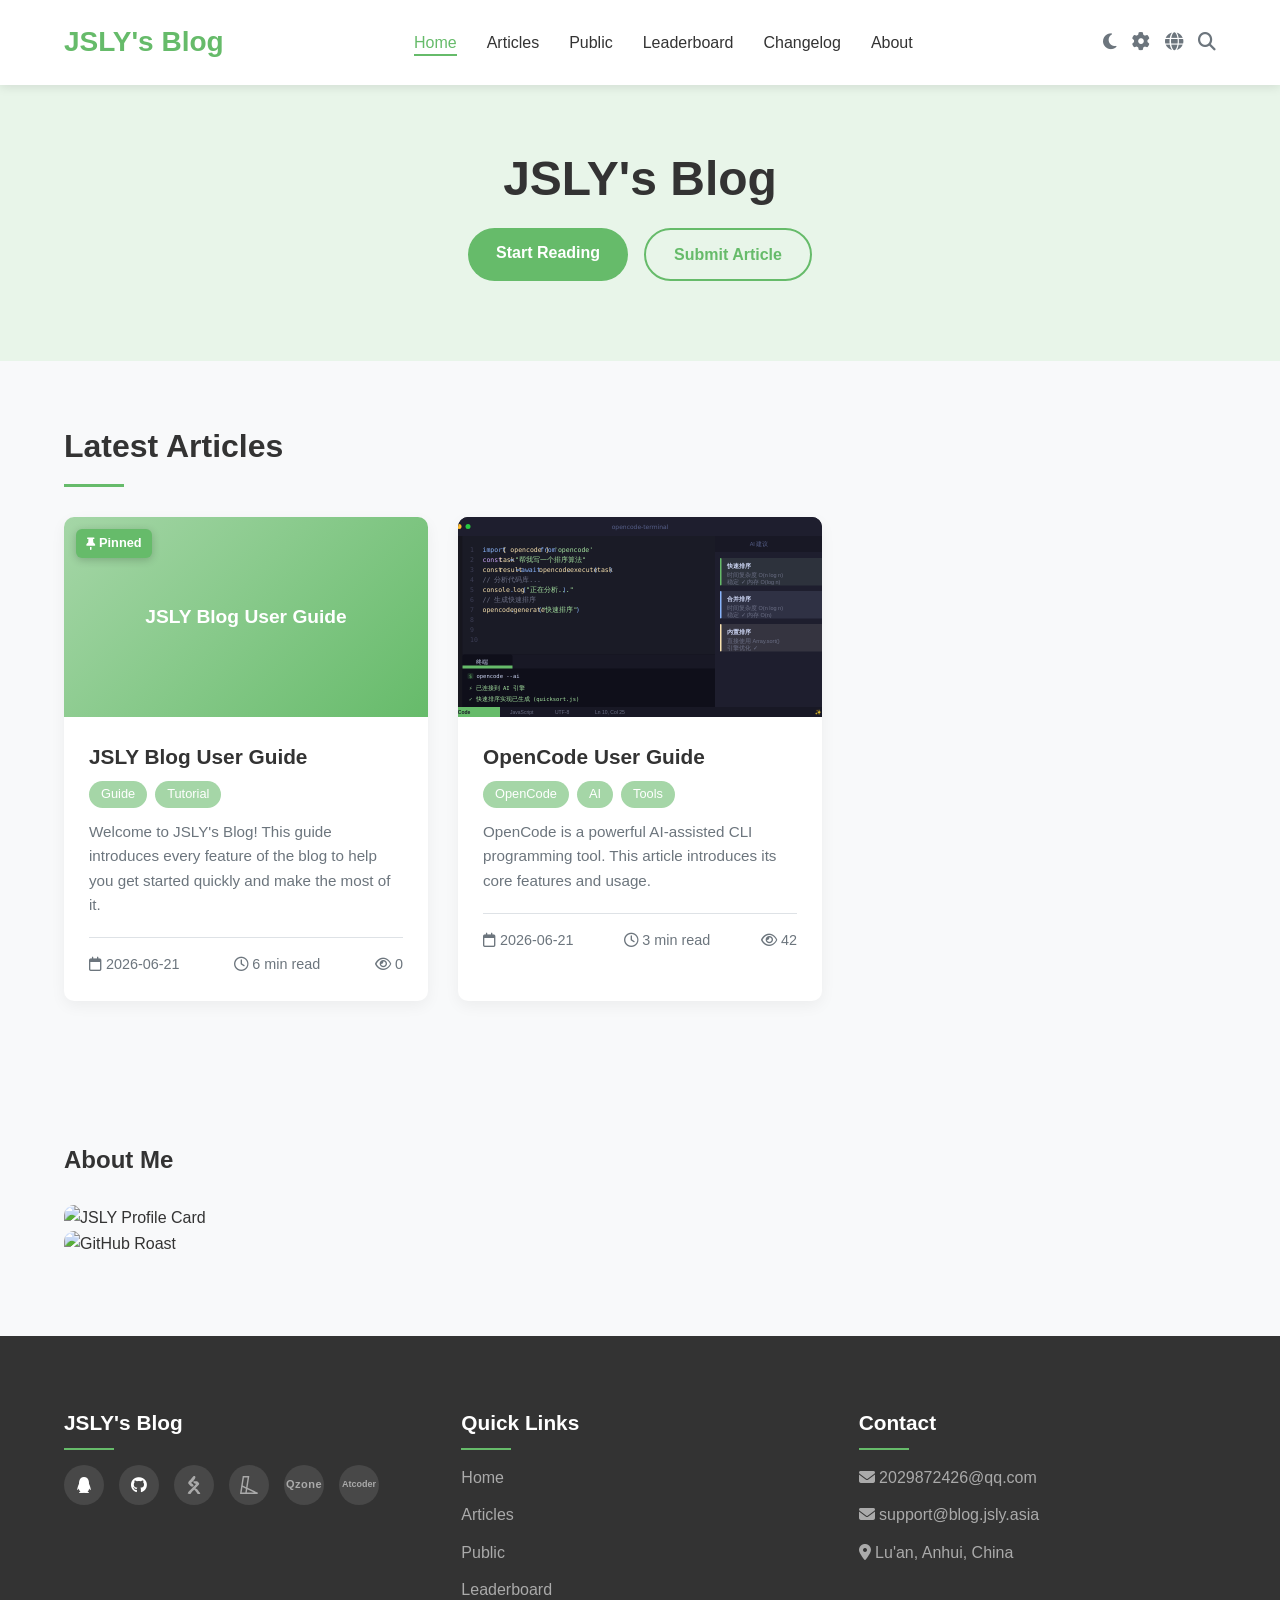
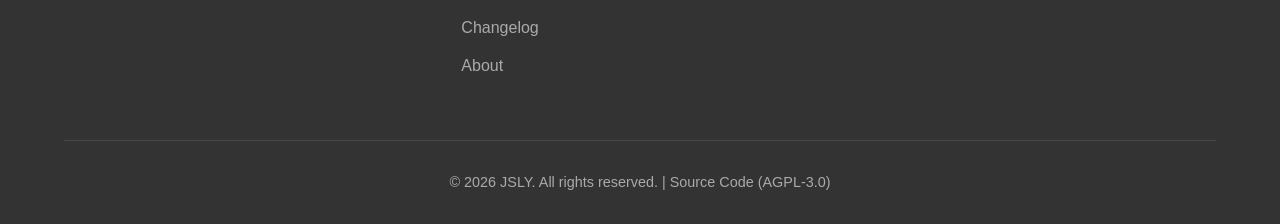
==== index.html @ 3a9bd4d4 "fix: 语言选择栏透明 + feat: 适配 Roast 卡片深色模式 - 补全 base.css 缺失的 --bg-card 等 CSS 变量，修复语言下拉菜单背景透明 - GitHub Roas" ====
<!-- Copyright (C) 2026 JSLY -->
<!-- SPDX-License-Identifier: AGPL-3.0-or-later -->
<!DOCTYPE html>
<html lang="zh">
<head>
    <meta charset="UTF-8">
    <meta name="viewport" content="width=device-width, initial-scale=1.0">
    <meta name="description" content="JSLY's Blog">
    <meta name="keywords" content="博客, 个人博客, JSLY, 技术, 编程">
    <meta property="og:title" content="JSLY's Blog">
    <meta property="og:description" content="JSLY's Blog">
    <meta property="og:image" content="https://www.jsly.asia/images/JS.svg">
    <meta property="og:url" content="https://www.jsly.asia">
    <meta property="og:type" content="website">
    <link rel="icon" href="images/JS.svg">
    <title data-i18n="meta.siteTitle">JSLY's Blog</title>
    <link rel="stylesheet" href="css/base.css">
    <link rel="stylesheet" href="css/layout.css">
    <link rel="stylesheet" href="css/components/cards.css">
    <link rel="stylesheet" href="css/components/overlay.css">
    <link rel="stylesheet" href="css/components/article.css">
    <link rel="stylesheet" href="css/responsive.css">
    <link rel="stylesheet" href="https://cdnjs.cloudflare.com/ajax/libs/font-awesome/6.4.0/css/all.min.css" integrity="sha512-iecdLmaskl7CVkqkXNQ/ZH/XLlvWZOJyj7Yy7tcenmpD1ypASozpmT/E0iPtmFIB46ZmdtAc9eNBvH0H/ZpiBw==" crossorigin="anonymous" referrerpolicy="no-referrer">
    <link id="hljs-theme" rel="stylesheet" href="https://cdnjs.cloudflare.com/ajax/libs/highlight.js/11.9.0/styles/github.min.css" integrity="sha512-0aPQyyeZrWj9sCA46UlmWgKOP0mUipLQ6OZXu8l4IcAmD2u31EPEy9VcIMvl7SoAaKe8bLXZhYoMaE/in+gcgA==" crossorigin="anonymous" referrerpolicy="no-referrer">
    <link rel="alternate" type="application/rss+xml" title="JSLY's Blog" href="feed.xml">
</head>
<body>
    <header>
        <div class="container">
            <nav class="navbar">
                <a href="#home" class="logo">JSLY's Blog</a>
                
                <ul class="nav-links" id="nav-links-menu">
                    <li><a href="#home" class="active" data-i18n="nav.home">首页</a></li>
                    <li><a href="#articles" data-i18n="nav.articles">文章</a></li>
                    <li><a href="public/" data-i18n="nav.public">公共投稿</a></li>
                    <li><a href="leaderboard/" data-i18n="nav.leaderboard">贡献榜</a></li>
                    <li><a href="change/" data-i18n="nav.changelog">更新日志</a></li>
                    <li><a href="#about" data-i18n="nav.about">关于我</a></li>
                </ul>
                
                <div class="nav-actions">
                    <div class="dark-mode-toggle" data-i18n-title="darkmode.title" data-i18n-aria="darkmode.title" role="button">
                        <i class="fas fa-moon"></i>
                    </div>
                    <div class="settings-toggle" data-i18n-title="settings.title" data-i18n-aria="settings.title" role="button">
                        <i class="fas fa-cog"></i>
                    </div>
                    <div class="settings-dropdown">
                        <div class="settings-panel">
                            <span class="settings-close" data-i18n-aria="settings.close">&times;</span>
                            <div class="settings-title" data-i18n="settings.title">阅读设置</div>
                            <div class="settings-subtitle" data-i18n="settings.subtitleNav">导航栏</div>
                            <label class="settings-option" style="flex-direction:column;align-items:flex-start;gap:8px">
                                <span data-i18n="settings.lockNav">锁定导航栏</span>
                                <input type="checkbox" id="nav-lock-toggle">
                            </label>
                            <div class="settings-subtitle" data-i18n="settings.subtitleMode">阅读模式</div>
                            <label class="settings-option">
                                <input type="radio" name="display-mode" value="modal" checked>
                                <span data-i18n="settings.modal">弹窗模式</span>
                            </label>
                            <label class="settings-option">
                                <input type="radio" name="display-mode" value="page">
                                <span data-i18n="settings.newPage">新页面模式</span>
                            </label>
                            <label class="settings-option">
                                <input type="radio" name="display-mode" value="legacy">
                                <span data-i18n="settings.legacy">兼容模式 (article.html?id=)</span>
                            </label>
                            <div class="settings-subtitle" data-i18n="settings.subtitleDefault">默认页面</div>
                            <label class="settings-option">
                                <input type="radio" name="default-page" value="main" checked>
                                <span data-i18n="settings.mainSite">主站</span>
                            </label>
                            <label class="settings-option">
                                <input type="radio" name="default-page" value="public">
                                <span data-i18n="settings.publicSite">公共投稿</span>
                            </label>

                        </div>
                    </div>
                    <div class="lang-switcher">
                        <div class="lang-toggle" role="button" aria-label="Language">
                            <i class="fas fa-globe"></i>
                        </div>
                        <div class="lang-dropdown">
                            <a href="#" data-lang="zh">中文</a>
                            <a href="#" data-lang="en">English</a>
                            <a href="#" data-lang="ja">日本語</a>
                            <a href="#" data-lang="ru">Русский</a>
                        </div>
                    </div>
                    <div class="search-icon" data-i18n-aria="search.aria" role="button">
                        <i class="fas fa-search"></i>
                    </div>
                    <div class="menu-toggle" data-i18n-aria="menu.aria" role="button" aria-expanded="false" aria-controls="nav-links-menu">
                        <i class="fas fa-bars"></i>
                    </div>
                </div>
            </nav>
        </div>
    </header>

    <section id="home" class="hero">
        <div class="container">
            <div class="hero-content">
                <h1>JSLY's Blog</h1>
                <div class="hero-buttons">
                    <a href="#articles" class="btn" data-i18n="hero.ctaRead">开始阅读</a>
                    <a href="/public/" class="btn btn-secondary" data-i18n="hero.ctaSubmit">我要投稿</a>
                </div>
            </div>
        </div>
    </section>

    <main class="container">
        <div class="blog-content">
            <section id="articles" class="articles-section">
                <h2 class="section-title" data-i18n="section.latestArticles">最新文章</h2>
                <div id="articles-container" class="articles-grid">
                </div>
            </section>

        </div>
    </main>

    <section id="about" class="section about-section">
        <div class="container">
            <div class="about-content">
                <h2 data-i18n="section.about">关于我</h2>
                <br/>
                <img src="https://www.cpoauth.com/api/users/JSLY/card.svg?lang=en" alt="JSLY Profile Card" style="max-width:600px;width:100%;border-radius:10px;">
                <br/>
                <a href="https://githubroast.dev/u/J-SLY" target="_blank" rel="noopener noreferrer" id="github-roast-link">
                    <img src="https://githubroast.dev/api/card/J-SLY" alt="GitHub Roast" id="github-roast-card" style="max-width:600px;width:100%;border-radius:10px;">
                </a>
            </div>
        </div>
    </section>

    <footer id="subscribe">
        <div class="container">
            <div class="footer-content">
                <div class="footer-col">
                    <h3>JSLY's Blog</h3>
                    
                    <div class="social-links">
                        <a href="https://wpa.qq.com/msgrd?v=3&uin=2029872426&site=qq&menu=yes"><i class="fab fa-qq"></i></a>
                        <a href="https://github.com/J-SLY"><i class="fab fa-github"></i></a>
                        <a href="https://www.luogu.com.cn/user/1772464" class="social-luogu">
                            <img src="images/luogu.svg" alt="Luogu" width="18" height="18">
                        </a>
                        <a href="https://luogu.me/user/1772464" class="social-luogu-me">
                            <img src="images/luogu-me.svg" alt="Luogu" width="18" height="18">
                        </a>
                        <a href="https://user.qzone.qq.com/2029872426" class="social-qzone">
                            <span class="social-qzone-text">Qzone</span>
                        </a>
                        <a href="https://atcoder.jp/users/JSLY" class="social-atcoder">
                            <span class="social-atcoder-text">Atcoder</span>
                        </a>
                    </div>
                </div>
                
                <div class="footer-col">
                    <h3 data-i18n="footer.quickLinks">快速链接</h3>
                    <ul class="footer-links">
                        <li><a href="#home" data-i18n="nav.home">首页</a></li>
                        <li><a href="#articles" data-i18n="nav.articles">文章</a></li>
                        <li><a href="public/" data-i18n="nav.public">公共投稿</a></li>
                        <li><a href="leaderboard/" data-i18n="nav.leaderboard">贡献榜</a></li>
                        <li><a href="change/" data-i18n="nav.changelog">更新日志</a></li>
                        <li><a href="#about" data-i18n="nav.about">关于我</a></li>
                    </ul>
                </div>
                
                <div class="footer-col">
                    <h3 data-i18n="footer.contact">联系我</h3>
                    <ul class="footer-links">
                        <li><i class="fas fa-envelope"></i> <a href="mailto:2029872426@qq.com">2029872426@qq.com</a></li>
                        <li><i class="fas fa-envelope"></i> <a href="mailto:support@blog.jsly.asia">support@blog.jsly.asia</a></li>
                        <li><i class="fas fa-map-marker-alt"></i> <span data-i18n="footer.address">中国，安徽，六安</span></li>
                    </ul>
                </div>
            </div>
            
            <div class="copyright">
                <p>&copy; 2026  JSLY. <span data-i18n="footer.copyright">保留所有权利.</span> | <a href="https://github.com/J-SLY/J-SLY.github.io" style="color:#aaa" data-i18n="footer.sourceCode">源代码 (AGPL-3.0)</a></p>
            </div>
        </div>
    </footer>

    <script src="https://cdnjs.cloudflare.com/ajax/libs/marked/9.1.6/marked.min.js" integrity="sha512-pmjEJQ7CveksANaAKdCJZMig7eAcCFFzE1b5XnlnxdB/vU3AOStJ5SF7w4tFuqskuU31ETnAaWTYRQOYg2WHKw==" crossorigin="anonymous" referrerpolicy="no-referrer"></script>
    <script src="https://cdnjs.cloudflare.com/ajax/libs/highlight.js/11.9.0/highlight.min.js" integrity="sha512-D9gUyxqja7hBtkWpPWGt9wfbfaMGVt9gnyCvYa+jojwwPHLCzUm5i8rpk7vD7wNee9bA35eYIjobYPaQuKS1MQ==" crossorigin="anonymous" referrerpolicy="no-referrer"></script>
    <script src="https://cdn.jsdelivr.net/npm/pinyin-pro@3.26.0/dist/index.min.js" integrity="sha256-MM3uFe6CqM98fl3F5J4uaR452PvLib+xY76XfoL5XjM=" crossorigin="anonymous" referrerpolicy="no-referrer"></script>
    <script src="js/core/display-mode.js"></script>
    <script src="js/i18n/i18n.js"></script>
    <script src="js/core/utils.js"></script>
    <script src="js/article-view/article-content.js"></script>
    <script src="js/article-view/article-toc.js"></script>
    <script src="js/article-view/article-comments.js"></script>
    <script src="js/article-view/article-share.js"></script>
    <script src="js/article-view/article-og.js"></script>
    <script src="js/article-view/article-modal-shared.js"></script>
    <script src="js/article-view/article-modal.js"></script>
    <script src="js/articles/articles.js"></script>
    <script src="js/core/search.js"></script>
    <script src="js/core/dark-mode.js"></script>
    <script src="js/core/settings.js"></script>
    <script src="js/core/navigation.js"></script>
    <script src="js/core/nav-scroll.js"></script>
    <script src="js/core/main.js"></script>
</body>
</html>
---- css/base.css ----
/* Copyright (C) 2026 JSLY
 * SPDX-License-Identifier: AGPL-3.0-or-later */

:root {
    --primary: #66bb6a;
    --primary-light: #a5d6a7;
    --primary-dark: #43a047;
    --secondary: #26a69a;
    --dark: #333;
    --light: #f8f9fa;
    --gray: #6c757d;
    --light-gray: #e9ecef;
    --border: #dee2e6;
    --bg-card: #ffffff;
    --text-color: #333;
    --border-color: #dee2e6;
    --bg-hover: #e9ecef;
    --transition: all 0.3s ease;
    --scrollbar-thumb: #ccc;
    --scrollbar-thumb-hover: #aaa;
}

* {
    margin: 0;
    padding: 0;
    box-sizing: border-box;
    font-family: 'Segoe UI', 'Microsoft YaHei', 'PingFang SC', 'Noto Sans SC', Tahoma, Geneva, Verdana, sans-serif;
}

/* Global scrollbar styles */
::-webkit-scrollbar {
    width: 6px;
    height: 6px;
}

::-webkit-scrollbar-track {
    background: transparent;
}

::-webkit-scrollbar-thumb {
    background: var(--scrollbar-thumb);
    border-radius: 3px;
}

::-webkit-scrollbar-thumb:hover {
    background: var(--scrollbar-thumb-hover);
}

html {
    scrollbar-width: thin;
    scrollbar-color: var(--scrollbar-thumb) transparent;
}

body {
    background-color: var(--light);
    color: var(--dark);
    line-height: 1.6;
    transition: background-color 0.3s ease, color 0.3s ease;
}

/* Dark mode variables */
@media (prefers-color-scheme: dark) {
    :root {
        --primary: #81c784;
        --primary-light: #a5d6a7;
        --primary-dark: #66bb6a;
        --secondary: #4db6ac;
        --dark: #e0e0e0;
        --light: #1a1a2e;
        --gray: #b0b0b0;
        --light-gray: #2a2a3e;
        --border: #3a3a4e;
        --bg-card: #2a2a3e;
        --text-color: #e0e0e0;
        --border-color: #3a3a4e;
        --bg-hover: #3a3a4e;
        --scrollbar-thumb: #444;
        --scrollbar-thumb-hover: #666;
    }
}

:root.dark-mode {
    --primary: #81c784;
    --primary-light: #a5d6a7;
    --primary-dark: #66bb6a;
    --secondary: #4db6ac;
    --dark: #e0e0e0;
    --light: #1a1a2e;
    --gray: #b0b0b0;
    --light-gray: #2a2a3e;
    --border: #3a3a4e;
    --bg-card: #2a2a3e;
    --text-color: #e0e0e0;
    --border-color: #3a3a4e;
    --bg-hover: #3a3a4e;
    --scrollbar-thumb: #444;
    --scrollbar-thumb-hover: #666;
}

a {
    text-decoration: none;
    color: inherit;
    transition: var(--transition);
}

ul {
    list-style: none;
}

.container {
    width: 90%;
    max-width: 1200px;
    margin: 0 auto;
}

.btn {
    display: inline-block;
    background: var(--primary);
    color: white;
    padding: 12px 28px;
    border-radius: 30px;
    font-weight: 600;
    transition: var(--transition);
    border: none;
    cursor: pointer;
}

.btn:hover {
    background: var(--primary-dark);
    transform: translateY(-3px);
    box-shadow: 0 10px 20px rgba(102, 187, 106, 0.3);
}

.hero-buttons {
    display: flex;
    gap: 16px;
    justify-content: center;
    flex-wrap: wrap;
}

.btn-secondary {
    background: transparent;
    border: 2px solid var(--primary);
    color: var(--primary);
}

.btn-secondary:hover {
    background: var(--primary);
    color: white;
    box-shadow: 0 10px 20px rgba(102, 187, 106, 0.3);
}

.section {
    padding: 80px 0;
}

@media (prefers-reduced-motion: reduce) {
    *,
    *::before,
    *::after {
        animation-duration: 0.01ms !important;
        animation-iteration-count: 1 !important;
        transition-duration: 0.01ms !important;
        scroll-behavior: auto !important;
    }
}
---- css/layout.css ----
/* Copyright (C) 2026 JSLY
 * SPDX-License-Identifier: AGPL-3.0-or-later */

/* 导航栏 */
header {
    background: white;
    box-shadow: 0 2px 10px rgba(0, 0, 0, 0.1);
    position: fixed;
    width: 100%;
    z-index: 1000;
    transition: transform 0.3s ease;
}

header.nav-hidden {
    transform: translateY(-100%);
}

.navbar {
    display: flex;
    justify-content: space-between;
    align-items: center;
    padding: 20px 0;
}

.logo {
    font-size: 28px;
    font-weight: 800;
    color: var(--primary);
}

.nav-links {
    display: flex;
    gap: 30px;
}

.nav-links a {
    font-weight: 500;
    position: relative;
}

.nav-links a:hover,
.nav-links a.active {
    color: var(--primary);
}

.nav-links a::after {
    content: '';
    position: absolute;
    width: 0;
    height: 2px;
    background: var(--primary);
    bottom: -5px;
    left: 0;
    transition: var(--transition);
}

.nav-links a:hover::after,
.nav-links a.active::after {
    width: 100%;
}

.nav-actions {
    display: flex;
    gap: 15px;
    align-items: center;
}

.lang-switcher {
    position: relative;
}

.lang-toggle {
    font-size: 18px;
    cursor: pointer;
    color: var(--gray);
    transition: var(--transition);
}

.lang-toggle:hover {
    color: var(--primary);
}

.lang-dropdown {
    display: none;
    position: absolute;
    top: 100%;
    right: 0;
    margin-top: 8px;
    background: var(--bg-card);
    border: 1px solid var(--border-color);
    border-radius: 8px;
    box-shadow: 0 4px 12px rgba(0,0,0,0.1);
    min-width: 110px;
    z-index: 100;
    overflow: hidden;
}

.lang-dropdown.show {
    display: block;
}

.lang-dropdown a {
    display: block;
    padding: 8px 14px;
    color: var(--text-color);
    text-decoration: none;
    font-size: 14px;
    transition: background 0.2s;
}

.lang-dropdown a:hover {
    background: var(--bg-hover);
}

.search-icon {
    font-size: 18px;
    cursor: pointer;
    color: var(--gray);
}

.menu-toggle {
    display: none;
    font-size: 24px;
    cursor: pointer;
    color: var(--gray);
}

.dark-mode-toggle {
    font-size: 18px;
    cursor: pointer;
    color: var(--gray);
    transition: var(--transition);
}

.dark-mode-toggle:hover {
    color: var(--primary);
}

/* 英雄区域 */
.hero {
    padding-top: 150px;
    padding-bottom: 80px;
    background: #e8f5e9;
    text-align: center;
}

.hero h1 {
    font-size: 3rem;
    margin-bottom: 20px;
    line-height: 1.2;
}

.hero p {
    font-size: 1.2rem;
    color: var(--dark);
    margin-bottom: 30px;
    max-width: 600px;
    margin-left: auto;
    margin-right: auto;
}

/* 博客内容 */
.blog-content {
    padding: 60px 0;
}

.section-title {
    font-size: 2rem;
    margin-bottom: 30px;
    position: relative;
    padding-bottom: 15px;
}

.section-title::after {
    content: '';
    position: absolute;
    width: 60px;
    height: 3px;
    background: var(--primary);
    bottom: 0;
    left: 0;
}

/* 让 main 撑满视口剩余高度，确保 footer 在内容不足时仍贴底 */
html, body {
    height: 100%;
}

body {
    display: flex;
    flex-direction: column;
}

main {
    flex: 1;
}

/* 页脚 */
footer {
    background: var(--dark);
    color: white;
    padding: 70px 0 30px;
}

.footer-content {
    display: grid;
    grid-template-columns: repeat(auto-fit, minmax(250px, 1fr));
    gap: 40px;
    margin-bottom: 50px;
}

.footer-col h3 {
    font-size: 1.3rem;
    margin-bottom: 25px;
    position: relative;
}

.footer-col h3::after {
    content: '';
    position: absolute;
    width: 50px;
    height: 2px;
    background: var(--primary);
    bottom: -10px;
    left: 0;
}

.footer-col p {
    color: #aaa;
    margin-bottom: 20px;
}

.footer-links li {
    margin-bottom: 12px;
}

.footer-links a,
.footer-links li {
    color: #aaa;
    transition: var(--transition);
}

.footer-links a:hover {
    color: var(--primary);
    padding-left: 5px;
}

.social-links {
    display: flex;
    gap: 15px;
    margin-top: 20px;
}

.social-links a {
    display: flex;
    align-items: center;
    justify-content: center;
    width: 40px;
    height: 40px;
    background: rgba(255, 255, 255, 0.1);
    border-radius: 50%;
    transition: var(--transition);
}

.social-links a:hover {
    background: var(--primary);
    transform: translateY(-5px);
}

.social-qzone,
.social-luogu,
.social-luogu-me,
.social-atcoder {
    display: flex;
    align-items: center;
    justify-content: center;
    width: 40px;
    height: 40px;
    background: rgba(255, 255, 255, 0.1);
    border-radius: 50%;
    transition: var(--transition);
    text-decoration: none;
    color: #aaa;
}

.social-qzone:hover,
.social-luogu:hover,
.social-luogu-me:hover,
.social-atcoder:hover {
    background: var(--primary);
    color: white;
    transform: translateY(-5px);
}

.social-qzone-text {
    font-size: 11px;
    font-weight: bold;
    line-height: 1;
    letter-spacing: 0.5px;
}

.social-luogu img,
.social-luogu-me img {
    display: block;
}

.social-luogu:hover img,
.social-luogu-me:hover img {
    filter: brightness(0) invert(1);
}

.social-atcoder-text {
    font-size: 9px;
    font-weight: bold;
    line-height: 1;
    white-space: nowrap;
}

.copyright {
    text-align: center;
    padding-top: 30px;
    border-top: 1px solid rgba(255, 255, 255, 0.1);
    color: #aaa;
    font-size: 0.9rem;
}

.dark-mode header {
    background: var(--light);
    border-bottom: 1px solid var(--border);
}

.dark-mode .hero {
    background: linear-gradient(135deg, #16213e, #1a1a2e);
}

.dark-mode footer {
    background: #0d0d1a;
}
---- css/components/cards.css ----
/* Copyright (C) 2026 JSLY
 * SPDX-License-Identifier: AGPL-3.0-or-later */

.articles-grid {
    display: grid;
    grid-template-columns: repeat(auto-fill, minmax(350px, 1fr));
    gap: 30px;
}

.article-card {
    background: white;
    border-radius: 10px;
    overflow: hidden;
    transition: var(--transition);
    box-shadow: 0 5px 15px rgba(0, 0, 0, 0.05);
}

.article-card:hover {
    transform: translateY(-10px);
    box-shadow: 0 15px 30px rgba(0, 0, 0, 0.1);
}

.article-image {
    height: 200px;
    overflow: hidden;
    position: relative;
}

.pinned-badge {
    position: absolute;
    top: 12px;
    left: 12px;
    background: var(--primary);
    color: white;
    font-size: 0.8rem;
    padding: 4px 10px;
    border-radius: 6px;
    z-index: 2;
    display: flex;
    align-items: center;
    gap: 4px;
    box-shadow: 0 2px 8px rgba(0,0,0,0.2);
}

.pinned-badge i {
    font-size: 0.75rem;
}

.article-image-placeholder {
    background: linear-gradient(135deg, var(--primary-light), var(--primary));
    display: flex;
    align-items: center;
    justify-content: center;
    color: white;
    font-size: 1.2rem;
    font-weight: 600;
    padding: 16px;
    text-align: center;
    overflow: hidden;
}

.article-image-placeholder span {
    overflow: hidden;
    text-overflow: ellipsis;
    white-space: nowrap;
    max-width: 100%;
}

.article-image img {
    width: 100%;
    height: 100%;
    object-fit: cover;
    transition: var(--transition);
}

.article-card:hover .article-image img {
    transform: scale(1.1);
}

.article-card .article-content {
    padding: 25px;
}

.article-tags {
    display: flex;
    flex-wrap: wrap;
    gap: 8px;
    margin-bottom: 12px;
}

.article-card h3 {
    font-size: 1.3rem;
    margin-bottom: 10px;
    line-height: 1.4;
    overflow: hidden;
    text-overflow: ellipsis;
    white-space: nowrap;
}

.article-card .article-content p {
    color: var(--gray);
    margin-bottom: 20px;
    font-size: 0.95rem;
}

.article-meta {
    display: flex;
    justify-content: space-between;
    color: var(--gray);
    font-size: 0.9rem;
    border-top: 1px solid var(--border);
    padding-top: 15px;
}

.tag {
    background: var(--light-gray);
    color: var(--dark);
    padding: 5px 15px;
    border-radius: 30px;
    font-size: 0.85rem;
    transition: var(--transition);
}

.tag:hover {
    background: var(--primary);
    color: white;
}

.article-tags .tag {
    background: var(--primary-light);
    color: white;
    font-size: 0.8rem;
    padding: 3px 12px;
}

.no-articles, .loading-message, .error-message {
    text-align: center;
    padding: 40px;
    font-size: 1.1rem;
    color: var(--gray);
}

.error-message {
    color: #e74c3c;
}

.dark-mode .article-card {
    background: var(--light);
    border: 1px solid var(--border);
}
---- css/components/overlay.css ----
/* Copyright (C) 2026 JSLY
 * SPDX-License-Identifier: AGPL-3.0-or-later */

.article-modal {
    position: fixed;
    top: 0;
    left: 0;
    width: 100%;
    height: 100%;
    background: rgba(0,0,0,0.8);
    display: flex;
    justify-content: center;
    align-items: center;
    z-index: 2000;
    padding: 20px;
}

.modal-content {
    background: transparent;
    max-width: 1100px;
    width: 100%;
    max-height: 90vh;
    overflow-y: auto;
    position: relative;
}

.close-modal {
    position: absolute;
    top: 15px;
    right: 15px;
    font-size: 24px;
    cursor: pointer;
    color: var(--gray);
    z-index: 10;
}

.reading-progress-bar {
    position: sticky;
    top: 0;
    left: 0;
    width: 100%;
    height: 3px;
    z-index: 5;
    flex-shrink: 0;
}

.reading-progress-bar .progress-fill {
    height: 100%;
    width: 0%;
    background: linear-gradient(90deg, var(--primary), var(--secondary));
    transition: width 0.1s ease;
}

.search-modal {
    position: fixed;
    top: 0;
    left: 0;
    width: 100%;
    height: 100%;
    background: rgba(0,0,0,0.7);
    display: flex;
    justify-content: center;
    align-items: flex-start;
    padding-top: 120px;
    z-index: 3000;
}

.search-modal-content {
    background: white;
    border-radius: 12px;
    width: 90%;
    max-width: 600px;
    max-height: 70vh;
    display: flex;
    flex-direction: column;
    box-shadow: 0 20px 60px rgba(0,0,0,0.3);
}

.search-modal-header {
    display: flex;
    align-items: center;
    padding: 16px 20px;
    border-bottom: 1px solid var(--border);
    gap: 12px;
}

.search-input {
    flex: 1;
    border: none;
    outline: none;
    font-size: 1.1rem;
    padding: 4px 0;
    background: none;
    color: inherit;
}

.search-close {
    font-size: 28px;
    cursor: pointer;
    color: var(--gray);
    line-height: 1;
}

.search-close:hover {
    color: var(--dark);
}

.search-results {
    flex: 1;
    overflow-y: auto;
    padding: 8px 0;
}

.search-result-item {
    padding: 12px 20px;
    cursor: pointer;
    transition: var(--transition);
}

.search-result-item:hover {
    background: var(--light);
}

.search-result-item.selected {
    background: var(--light-gray);
}

.search-result-excerpt {
    font-size: 0.85rem;
    color: var(--gray);
    margin-bottom: 4px;
    line-height: 1.4;
}

.search-result-excerpt strong {
    color: var(--primary);
}

.search-result-title {
    font-size: 1rem;
    font-weight: 600;
    margin-bottom: 4px;
    color: var(--dark);
}

.search-result-title strong {
    color: var(--primary);
}

.search-result-meta {
    display: flex;
    gap: 10px;
    align-items: center;
    font-size: 0.85rem;
    color: var(--gray);
}

.search-result-meta .tag {
    font-size: 0.75rem;
    padding: 2px 10px;
}

.search-empty {
    text-align: center;
    padding: 40px;
    color: var(--gray);
}

.search-hint {
    padding: 10px 20px;
    font-size: 0.8rem;
    color: var(--gray);
    border-top: 1px solid var(--border);
}

.settings-toggle {
    font-size: 18px;
    cursor: pointer;
    color: var(--gray);
    transition: var(--transition);
}

.settings-toggle:hover {
    color: var(--primary);
}

.settings-dropdown {
    display: none;
    position: fixed;
    top: 0;
    left: 0;
    width: 100%;
    height: 100%;
    background: rgba(0,0,0,0.5);
    z-index: 5000;
    justify-content: center;
    align-items: center;
    padding: 20px;
}

.settings-dropdown.show {
    display: flex;
}

.settings-panel {
    background: white;
    border-radius: 10px;
    max-width: 800px;
    width: 100%;
    padding: 30px;
    box-shadow: 0 20px 60px rgba(0,0,0,0.3);
    position: relative;
    max-height: 85vh;
    overflow-y: auto;
}

.settings-close {
    position: absolute;
    top: 10px;
    right: 15px;
    font-size: 24px;
    cursor: pointer;
    color: var(--gray);
    line-height: 1;
}

.settings-close:hover {
    color: var(--dark);
}

.settings-title {
    font-size: 1.1rem;
    font-weight: 600;
    color: var(--dark);
    margin-bottom: 16px;
}

.settings-subtitle {
    font-size: 0.95rem;
    font-weight: 600;
    color: var(--gray);
    text-transform: uppercase;
    letter-spacing: 0.5px;
    margin: 20px 0 10px;
    padding-top: 12px;
    border-top: 1px solid var(--border);
}

.settings-subtitle:first-of-type {
    margin-top: 0;
    border-top: none;
}

.settings-option {
    display: flex;
    align-items: center;
    gap: 10px;
    padding: 10px 0;
    cursor: pointer;
    font-size: 1rem;
    color: var(--gray);
    transition: var(--transition);
}

.settings-option:hover {
    color: var(--primary);
}

.settings-option input[type="radio"] {
    accent-color: var(--primary);
    cursor: pointer;
    width: 18px;
    height: 18px;
}

/* Toggle switch for nav lock */
.settings-option input[type="checkbox"] {
    -webkit-appearance: none;
    appearance: none;
    position: relative;
    width: 44px;
    height: 24px;
    background: #ccc;
    border-radius: 12px;
    cursor: pointer;
    transition: background 0.3s ease;
    flex-shrink: 0;
    margin: 0;
}

.settings-option input[type="checkbox"]::before {
    content: '';
    position: absolute;
    top: 2px;
    left: 2px;
    width: 20px;
    height: 20px;
    background: #fff;
    border-radius: 50%;
    transition: transform 0.3s ease;
    box-shadow: 0 1px 3px rgba(0,0,0,0.2);
}

.settings-option input[type="checkbox"]:checked {
    background: var(--primary);
}

.settings-option input[type="checkbox"]:checked::before {
    transform: translateX(20px);
}

.dark-mode .settings-option input[type="checkbox"] {
    background: #555;
}

.dark-mode .settings-option input[type="checkbox"]:checked {
    background: var(--primary);
}

.dark-mode .modal-content {
    background: transparent;
}

.dark-mode .search-modal-content {
    background: var(--light);
    color: var(--dark);
}

.dark-mode .settings-panel {
    background: var(--light);
}

.dark-mode .settings-title {
    color: var(--dark);
}

.dark-mode .settings-subtitle {
    color: var(--gray);
    border-top-color: var(--border);
}
---- css/components/article.css ----
/* Copyright (C) 2026 JSLY
 * SPDX-License-Identifier: AGPL-3.0-or-later */

.article-hero-placeholder {
    height: 300px;
    background: linear-gradient(135deg, var(--primary-light), var(--primary));
    display: flex;
    align-items: center;
    justify-content: center;
    color: white;
    font-size: 1.5rem;
    font-weight: 700;
    text-align: center;
    padding: 20px;
}

.article-detail .article-hero {
    height: 300px;
    overflow: hidden;
    border-radius: 10px;
    margin-bottom: 20px;
    background: white;
}

.article-detail .article-hero img {
    width: 100%;
    height: 100%;
    object-fit: cover;
}

.article-body {
    flex: 1;
    min-width: 0;
    padding: 25px 35px;
    background: white;
    border-radius: 10px;
    box-shadow: 0 2px 12px rgba(0,0,0,0.08);
}

.article-body > h2 {
    margin-bottom: 16px;
}

.article-detail .article-meta {
    display: flex;
    gap: 20px;
    color: var(--gray);
    margin-bottom: 20px;
    border-bottom: 1px solid var(--border);
    padding-bottom: 15px;
}

.article-detail .article-content {
    line-height: 1.8;
    padding: 0;
}

.markdown-body h1,
.markdown-body h2,
.markdown-body h3 {
    margin-top: 24px;
    margin-bottom: 12px;
}

.markdown-body h1 { font-size: 1.8rem; }
.markdown-body h2 { font-size: 1.5rem; }
.markdown-body h3 { font-size: 1.25rem; }

.markdown-body p {
    margin-bottom: 16px;
}

.markdown-body ul,
.markdown-body ol {
    padding-left: 24px;
    margin-bottom: 16px;
}

.markdown-body li {
    margin-bottom: 6px;
}

.markdown-body code {
    background: var(--light-gray);
    padding: 2px 6px;
    border-radius: 4px;
    font-size: 0.9em;
}

.markdown-body pre {
    background: #f5f5f5;
    padding: 16px;
    border-radius: 8px;
    overflow-x: auto;
    margin-bottom: 16px;
}

.markdown-body pre code {
    background: none;
    padding: 0;
    font-family: 'Fira Code', 'Consolas', 'Courier New', monospace;
    font-size: 0.875rem;
    line-height: 1.5;
}

.markdown-body pre {
    position: relative;
}

.markdown-body blockquote {
    border-left: 4px solid var(--primary);
    padding-left: 16px;
    color: var(--gray);
    margin-bottom: 16px;
}

.markdown-body img {
    max-width: 100%;
    border-radius: 8px;
    margin-bottom: 16px;
}

.markdown-body a {
    color: var(--primary);
    text-decoration: underline;
}

.markdown-body a:hover {
    color: var(--primary-dark);
}

.markdown-body hr {
    border: none;
    border-top: 1px solid var(--border);
    margin: 24px 0;
}

.article-actions {
    margin-top: 30px;
    display: flex;
    gap: 15px;
}

.article-layout {
    display: flex;
    gap: 40px;
    align-items: flex-start;
}

.article-toc-sidebar {
    width: 220px;
    flex-shrink: 0;
    position: sticky;
    top: 10px;
    max-height: calc(90vh - 60px);
    overflow-y: auto;
    background: white;
    border-radius: 10px;
    padding: 16px;
    box-shadow: 0 2px 12px rgba(0,0,0,0.08);
}

.article-toc-sidebar:empty {
    display: none;
}

.article-toc-title {
    font-size: 0.85rem;
    font-weight: 600;
    color: var(--primary);
    margin-bottom: 10px;
    text-transform: uppercase;
    letter-spacing: 0.5px;
}

.article-toc-list {
    list-style: none;
    padding: 0;
    margin: 0;
}

.article-toc-item {
    margin-bottom: 2px;
}

.article-toc-item a {
    color: var(--gray);
    font-size: 0.85rem;
    text-decoration: none;
    transition: var(--transition);
    display: block;
    padding: 4px 8px;
    border-radius: 4px;
    line-height: 1.4;
}

.article-toc-item a:hover {
    color: var(--primary);
    background: var(--light);
}

.article-toc-item a.active {
    color: var(--primary);
    font-weight: 600;
    background: var(--light);
    border-left: 2px solid var(--primary);
    border-radius: 0 4px 4px 0;
}

.article-comments {
    margin-top: 40px;
    padding-top: 30px;
    border-top: 1px solid var(--border);
}

.article-comments giscus-widget {
    width: 100%;
}

#article-page {
    max-width: 1100px;
    margin: 0 auto;
    padding: 40px 20px 60px;
}

.back-to-blog {
    display: inline-flex;
    align-items: center;
    gap: 8px;
    margin-bottom: 24px;
    padding: 10px 20px;
    background: var(--primary);
    color: #fff;
    text-decoration: none;
    font-size: 0.95rem;
    border-radius: 8px;
    transition: var(--transition);
}

.back-to-blog:hover {
    background: var(--primary-dark);
    color: #fff;
}

#article-page .article-toc-sidebar {
    top: 80px;
    max-height: calc(100vh - 120px);
}

.dark-mode .article-hero-placeholder {
    background: linear-gradient(135deg, var(--primary-light), var(--primary));
}

.dark-mode .article-detail .article-hero,
.dark-mode .article-detail .article-toc-sidebar,
.dark-mode .article-detail .article-body {
    background: var(--light);
}

.dark-mode #article-page .article-toc-sidebar,
.dark-mode #article-page .article-body {
    background: var(--light);
}

.dark-mode .article-detail .article-hero,
.dark-mode .article-detail .article-toc-sidebar,
.dark-mode .article-detail .article-body,
.dark-mode #article-page .article-toc-sidebar,
.dark-mode #article-page .article-body {
    box-shadow: 0 4px 20px rgba(0,0,0,0.35);
}

.dark-mode .markdown-body code {
    background: var(--light-gray);
}

.dark-mode .markdown-body pre {
    background: #0d0d1a;
}

.dark-mode .article-toc-sidebar a:hover {
    background: var(--light-gray);
}

@media (max-width: 992px) {
    .article-layout {
        flex-direction: column;
        gap: 0;
    }
    .close-modal {
        top: 5.5px;
    }
    .article-toc-sidebar {
        width: 100%;
        position: static;
        max-height: none;
        margin-bottom: 20px;
        padding: 12px 16px;
        padding-right: 45px;
        background: var(--light);
        border: 1px solid var(--border);
        border-radius: 8px;
    }
    .article-toc-title {
        cursor: pointer;
        user-select: none;
        display: flex;
        align-items: center;
        justify-content: space-between;
        margin-bottom: 0;
    }
    .toc-chevron {
        transition: transform 0.3s ease;
        font-size: 0.75rem;
        opacity: 0.6;
    }
    .article-toc.collapsed .article-toc-list {
        display: none;
    }
    .article-toc.collapsed .toc-chevron {
        transform: rotate(-90deg);
    }
    .article-toc:not(.collapsed) .article-toc-title {
        margin-bottom: 10px;
    }

    .article-toc-item a {
        padding: 4px 0;
    }
    .article-toc-item a:hover {
        background: none;
    }
    .dark-mode .article-toc-sidebar {
        background: var(--light-gray);
    }
}

/* 404 not-found page */
.not-found {
    text-align: center;
    max-width: 600px;
    margin: 0 auto;
}

.not-found-code {
    font-size: 8rem;
    font-weight: 800;
    color: var(--primary);
    line-height: 1;
    margin-bottom: 8px;
    opacity: 0.7;
    user-select: none;
}

.not-found-icon {
    font-size: 3.5rem;
    color: var(--primary);
    margin-bottom: 20px;
    opacity: 0.5;
}

.not-found h1 {
    font-size: 2rem;
    margin-bottom: 16px;
    color: var(--dark);
}

.not-found-message {
    color: var(--gray);
    font-size: 1.1rem;
    margin-bottom: 32px;
    line-height: 1.6;
}

.not-found-actions {
    display: flex;
    gap: 16px;
    justify-content: center;
    flex-wrap: wrap;
    margin-bottom: 48px;
}

.not-found-actions .btn {
    display: inline-flex;
    align-items: center;
    gap: 8px;
}

.btn-outline {
    background: transparent;
    border: 2px solid var(--primary);
    color: var(--primary);
}

.btn-outline:hover {
    background: var(--primary);
    color: #fff;
    transform: translateY(-3px);
    box-shadow: 0 10px 20px rgba(102, 187, 106, 0.3);
}

.not-found-suggestions {
    text-align: left;
    max-width: 380px;
    margin: 0 auto;
}

.not-found-suggestions h3 {
    font-size: 1rem;
    color: var(--gray);
    margin-bottom: 12px;
    text-align: center;
    font-weight: 500;
}

.not-found-suggestions ul {
    list-style: none;
    padding: 0;
}

.not-found-suggestions li {
    margin-bottom: 8px;
}

.not-found-suggestions a {
    display: flex;
    align-items: center;
    gap: 10px;
    padding: 12px 16px;
    border-radius: 8px;
    color: var(--dark);
    background: var(--light);
    border: 1px solid var(--border);
    transition: var(--transition);
}

.not-found-suggestions a:hover {
    border-color: var(--primary);
    color: var(--primary);
    background: white;
}

.dark-mode .not-found-suggestions a {
    background: var(--light-gray);
    border-color: transparent;
}

.dark-mode .not-found-suggestions a:hover {
    border-color: var(--primary);
    background: var(--light);
}
---- css/responsive.css ----
/* Copyright (C) 2026 JSLY
 * SPDX-License-Identifier: AGPL-3.0-or-later */

/* 响应式设计 */
@media (max-width: 992px) {
    .menu-toggle {
        display: block;
    }

    .hero h1 {
        font-size: 2.5rem;
    }
}

@media (max-width: 768px) {
    .hero h1 {
        font-size: 2rem;
    }

    .articles-grid {
        grid-template-columns: 1fr;
    }

    .footer-content {
        grid-template-columns: 1fr;
    }
}
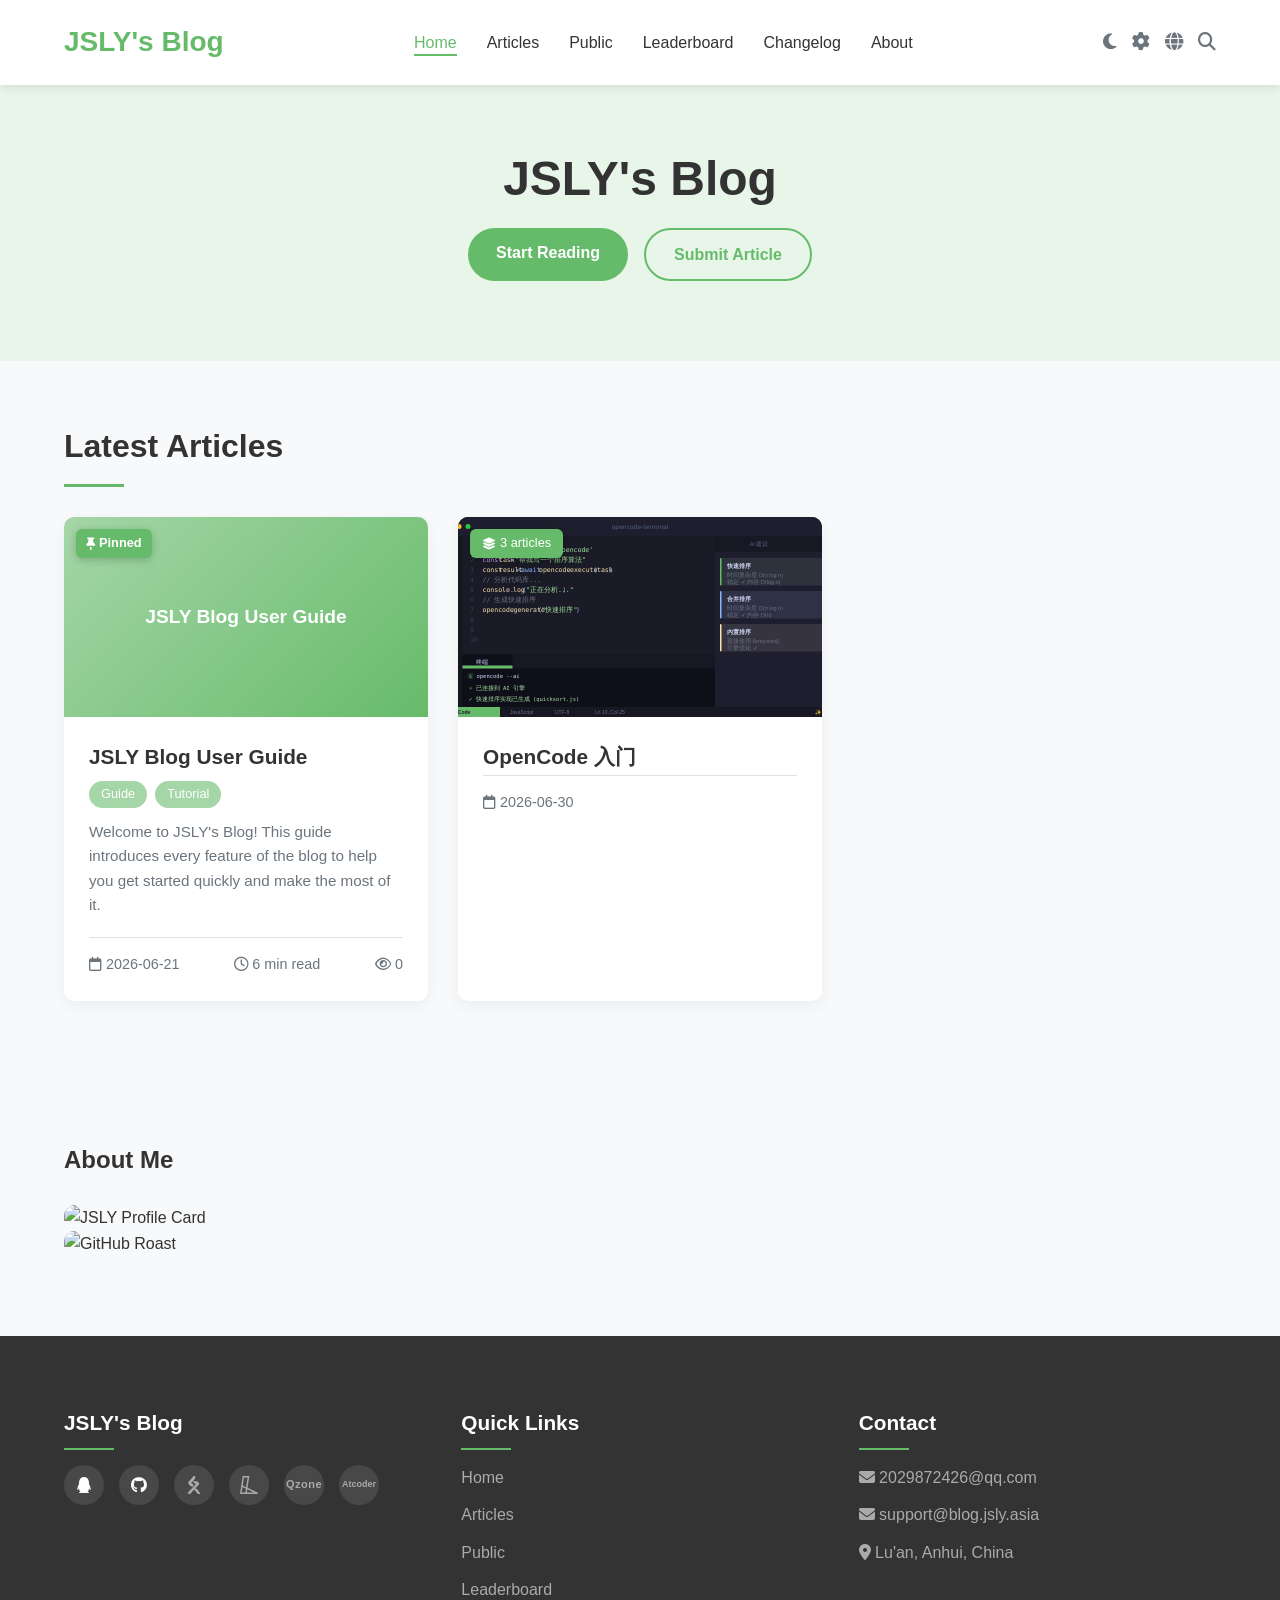
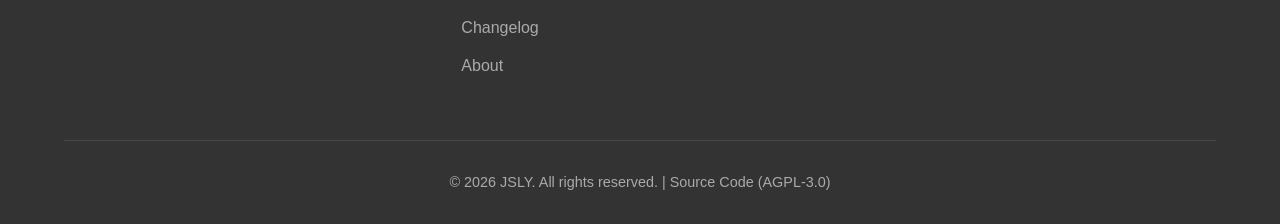
==== commit 76ae165a: "fix: XSS防护 + isSafeUrl工具函数 + 代码质量改进" ====
--- a/index.html
+++ b/index.html
@@ -5,6 +5,7 @@
 <head>
     <meta charset="UTF-8">
     <meta name="viewport" content="width=device-width, initial-scale=1.0">
+    <meta name="theme-color" content="#66bb6a">
     <meta name="description" content="JSLY's Blog">
     <meta name="keywords" content="博客, 个人博客, JSLY, 技术, 编程">
     <meta property="og:title" content="JSLY's Blog">
@@ -20,6 +21,9 @@
     <link rel="stylesheet" href="css/components/overlay.css">
     <link rel="stylesheet" href="css/components/article.css">
     <link rel="stylesheet" href="css/responsive.css">
+    <link rel="preconnect" href="https://fonts.googleapis.com">
+    <link rel="preconnect" href="https://fonts.gstatic.com" crossorigin>
+    <link href="https://fonts.googleapis.com/css2?family=Fira+Code:wght@400;600;700&display=swap" rel="stylesheet">
     <link rel="stylesheet" href="https://cdnjs.cloudflare.com/ajax/libs/font-awesome/6.4.0/css/all.min.css" integrity="sha512-iecdLmaskl7CVkqkXNQ/ZH/XLlvWZOJyj7Yy7tcenmpD1ypASozpmT/E0iPtmFIB46ZmdtAc9eNBvH0H/ZpiBw==" crossorigin="anonymous" referrerpolicy="no-referrer">
     <link id="hljs-theme" rel="stylesheet" href="https://cdnjs.cloudflare.com/ajax/libs/highlight.js/11.9.0/styles/github.min.css" integrity="sha512-0aPQyyeZrWj9sCA46UlmWgKOP0mUipLQ6OZXu8l4IcAmD2u31EPEy9VcIMvl7SoAaKe8bLXZhYoMaE/in+gcgA==" crossorigin="anonymous" referrerpolicy="no-referrer">
     <link rel="alternate" type="application/rss+xml" title="JSLY's Blog" href="feed.xml">
--- a/css/base.css
+++ b/css/base.css
@@ -79,6 +79,7 @@
     }
 }
 
+/* .dark-mode class (JS toggle) uses same dark vars — keep in sync with above */
 :root.dark-mode {
     --primary: #81c784;
     --primary-light: #a5d6a7;
--- a/css/layout.css
+++ b/css/layout.css
@@ -336,3 +336,11 @@
 .dark-mode footer {
     background: #0d0d1a;
 }
+
+/* Anchor scroll offset for fixed header */
+#home,
+#articles,
+#about,
+#subscribe {
+    scroll-margin-top: 80px;
+}
--- a/css/components/cards.css
+++ b/css/components/cards.css
@@ -44,6 +44,38 @@
 
 .pinned-badge i {
     font-size: 0.75rem;
+}
+
+.series-card .article-image {
+    position: relative;
+}
+
+.series-card-badge {
+    position: absolute;
+    top: 12px;
+    left: 12px;
+    background: var(--primary);
+    color: white;
+    font-size: 0.8rem;
+    padding: 4px 12px;
+    border-radius: 6px;
+    z-index: 2;
+    display: flex;
+    align-items: center;
+    gap: 4px;
+    box-shadow: 0 2px 8px rgba(0,0,0,0.2);
+}
+
+.series-card-badge i {
+    font-size: 0.75rem;
+}
+
+.article-image-placeholder-series {
+    background: linear-gradient(135deg, var(--primary), var(--primary-light)) !important;
+}
+
+.series-card .article-content h3 {
+    margin-bottom: 4px;
 }
 
 .article-image-placeholder {
--- a/css/components/article.css
+++ b/css/components/article.css
@@ -101,6 +101,10 @@
     font-family: 'Fira Code', 'Consolas', 'Courier New', monospace;
     font-size: 0.875rem;
     line-height: 1.5;
+}
+
+.markdown-body pre code * {
+    font-family: inherit;
 }
 
 .markdown-body pre {
@@ -274,12 +278,174 @@
     background: var(--light-gray);
 }
 
+.dark-mode .markdown-body pre code {
+    background: none;
+}
+
 .dark-mode .markdown-body pre {
     background: #0d0d1a;
 }
 
+.markdown-body pre code [class^="hljs-"] {
+    font-family: inherit;
+}
+
+.markdown-body pre code .hljs-built_in,
+.markdown-body pre code .hljs-symbol {
+    color: inherit;
+}
+
 .dark-mode .article-toc-sidebar a:hover {
     background: var(--light-gray);
+}
+
+/* Series navigation */
+.series-nav-top {
+    background: var(--light-gray);
+    border-radius: 10px;
+    padding: 20px;
+    margin-bottom: 24px;
+    border: 1px solid var(--border);
+}
+
+.series-nav-header {
+    display: flex;
+    align-items: center;
+    gap: 8px;
+    margin-bottom: 12px;
+    font-size: 0.95rem;
+    font-weight: 600;
+    color: var(--dark);
+}
+
+.series-nav-header i {
+    color: var(--primary);
+}
+
+.series-nav-count {
+    margin-left: auto;
+    font-size: 0.85rem;
+    color: var(--gray);
+    font-weight: 400;
+}
+
+.series-nav-list ol {
+    list-style: none;
+    padding: 0;
+    margin: 0;
+}
+
+.series-nav-list li {
+    padding: 6px 12px;
+    font-size: 0.9rem;
+    border-radius: 6px;
+    transition: var(--transition);
+}
+
+.series-nav-list li + li {
+    border-top: 1px solid var(--border);
+}
+
+.series-nav-list li.current {
+    font-weight: 600;
+    color: var(--primary);
+    background: rgba(102, 187, 106, 0.08);
+}
+
+.series-nav-list li a {
+    color: var(--dark);
+    text-decoration: none;
+    transition: var(--transition);
+}
+
+.series-nav-list li a:hover {
+    color: var(--primary);
+}
+
+.series-nav-list .series-num {
+    margin-right: 4px;
+    opacity: 0.6;
+}
+
+.series-nav-bottom {
+    margin-bottom: 30px;
+    padding-bottom: 6px;
+}
+
+.series-nav-bottom-inner {
+    display: flex;
+    justify-content: space-between;
+    gap: 16px;
+}
+
+.series-nav-prev,
+.series-nav-next {
+    display: inline-flex;
+    align-items: center;
+    gap: 8px;
+    padding: 12px 20px;
+    background: var(--light-gray);
+    border: 1px solid var(--border);
+    border-radius: 8px;
+    text-decoration: none;
+    color: var(--dark);
+    font-size: 0.9rem;
+    transition: var(--transition);
+    max-width: 45%;
+    line-height: 1.4;
+}
+
+.series-nav-prev:hover,
+.series-nav-next:hover {
+    background: var(--primary);
+    color: white;
+    border-color: var(--primary);
+}
+
+.series-nav-next {
+    margin-left: auto;
+    text-align: right;
+}
+
+.dark-mode .series-nav-top {
+    background: var(--light-gray);
+    border-color: var(--border);
+}
+
+.dark-mode .series-nav-list li a {
+    color: var(--dark);
+}
+
+.dark-mode .series-nav-list li.current {
+    background: rgba(102, 187, 106, 0.15);
+}
+
+.dark-mode .series-nav-prev,
+.dark-mode .series-nav-next {
+    background: var(--light-gray);
+    border-color: var(--border);
+    color: var(--dark);
+}
+
+.dark-mode .series-nav-prev:hover,
+.dark-mode .series-nav-next:hover {
+    background: var(--primary);
+    color: white;
+    border-color: var(--primary);
+}
+
+@media (max-width: 600px) {
+    .series-nav-bottom-inner {
+        flex-direction: column;
+    }
+    .series-nav-prev,
+    .series-nav-next {
+        max-width: 100%;
+    }
+    .series-nav-next {
+        margin-left: 0;
+        text-align: left;
+    }
 }
 
 @media (max-width: 992px) {
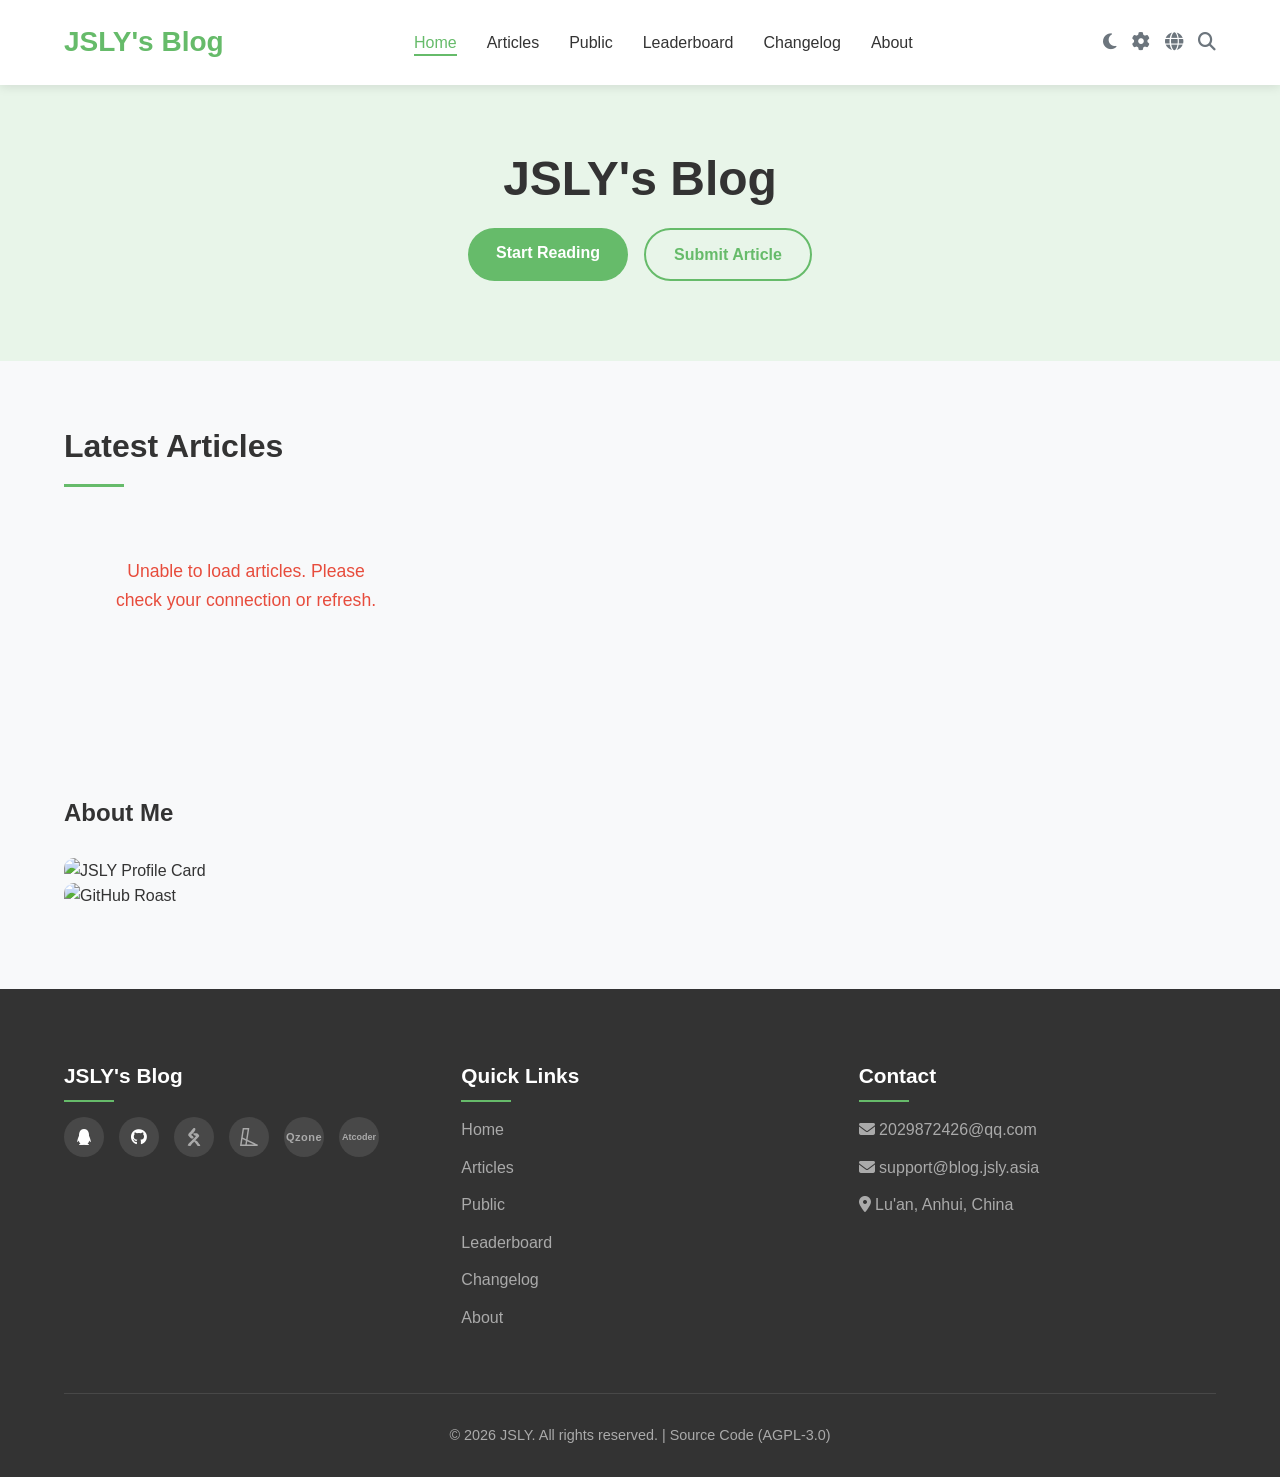
==== commit 38fd6fce: "refactor: migrate data storage from JSON to YAML All data files converted from .json to .yaml format" ====
--- a/index.html
+++ b/index.html
@@ -198,6 +198,7 @@
     <script src="https://cdnjs.cloudflare.com/ajax/libs/marked/9.1.6/marked.min.js" integrity="sha512-pmjEJQ7CveksANaAKdCJZMig7eAcCFFzE1b5XnlnxdB/vU3AOStJ5SF7w4tFuqskuU31ETnAaWTYRQOYg2WHKw==" crossorigin="anonymous" referrerpolicy="no-referrer"></script>
     <script src="https://cdnjs.cloudflare.com/ajax/libs/highlight.js/11.9.0/highlight.min.js" integrity="sha512-D9gUyxqja7hBtkWpPWGt9wfbfaMGVt9gnyCvYa+jojwwPHLCzUm5i8rpk7vD7wNee9bA35eYIjobYPaQuKS1MQ==" crossorigin="anonymous" referrerpolicy="no-referrer"></script>
     <script src="https://cdn.jsdelivr.net/npm/pinyin-pro@3.26.0/dist/index.min.js" integrity="sha256-MM3uFe6CqM98fl3F5J4uaR452PvLib+xY76XfoL5XjM=" crossorigin="anonymous" referrerpolicy="no-referrer"></script>
+    <script src="https://cdnjs.cloudflare.com/ajax/libs/js-yaml/4.1.0/js-yaml.min.js" integrity="sha384-+pxiN6T7yvpryuJmE1gM9PX7yQit15auDb+ZwwvJOd/4be2Cie5/IuVXgQb/S9du" crossorigin="anonymous" referrerpolicy="no-referrer"></script>
     <script src="js/core/display-mode.js"></script>
     <script src="js/i18n/i18n.js"></script>
     <script src="js/core/utils.js"></script>
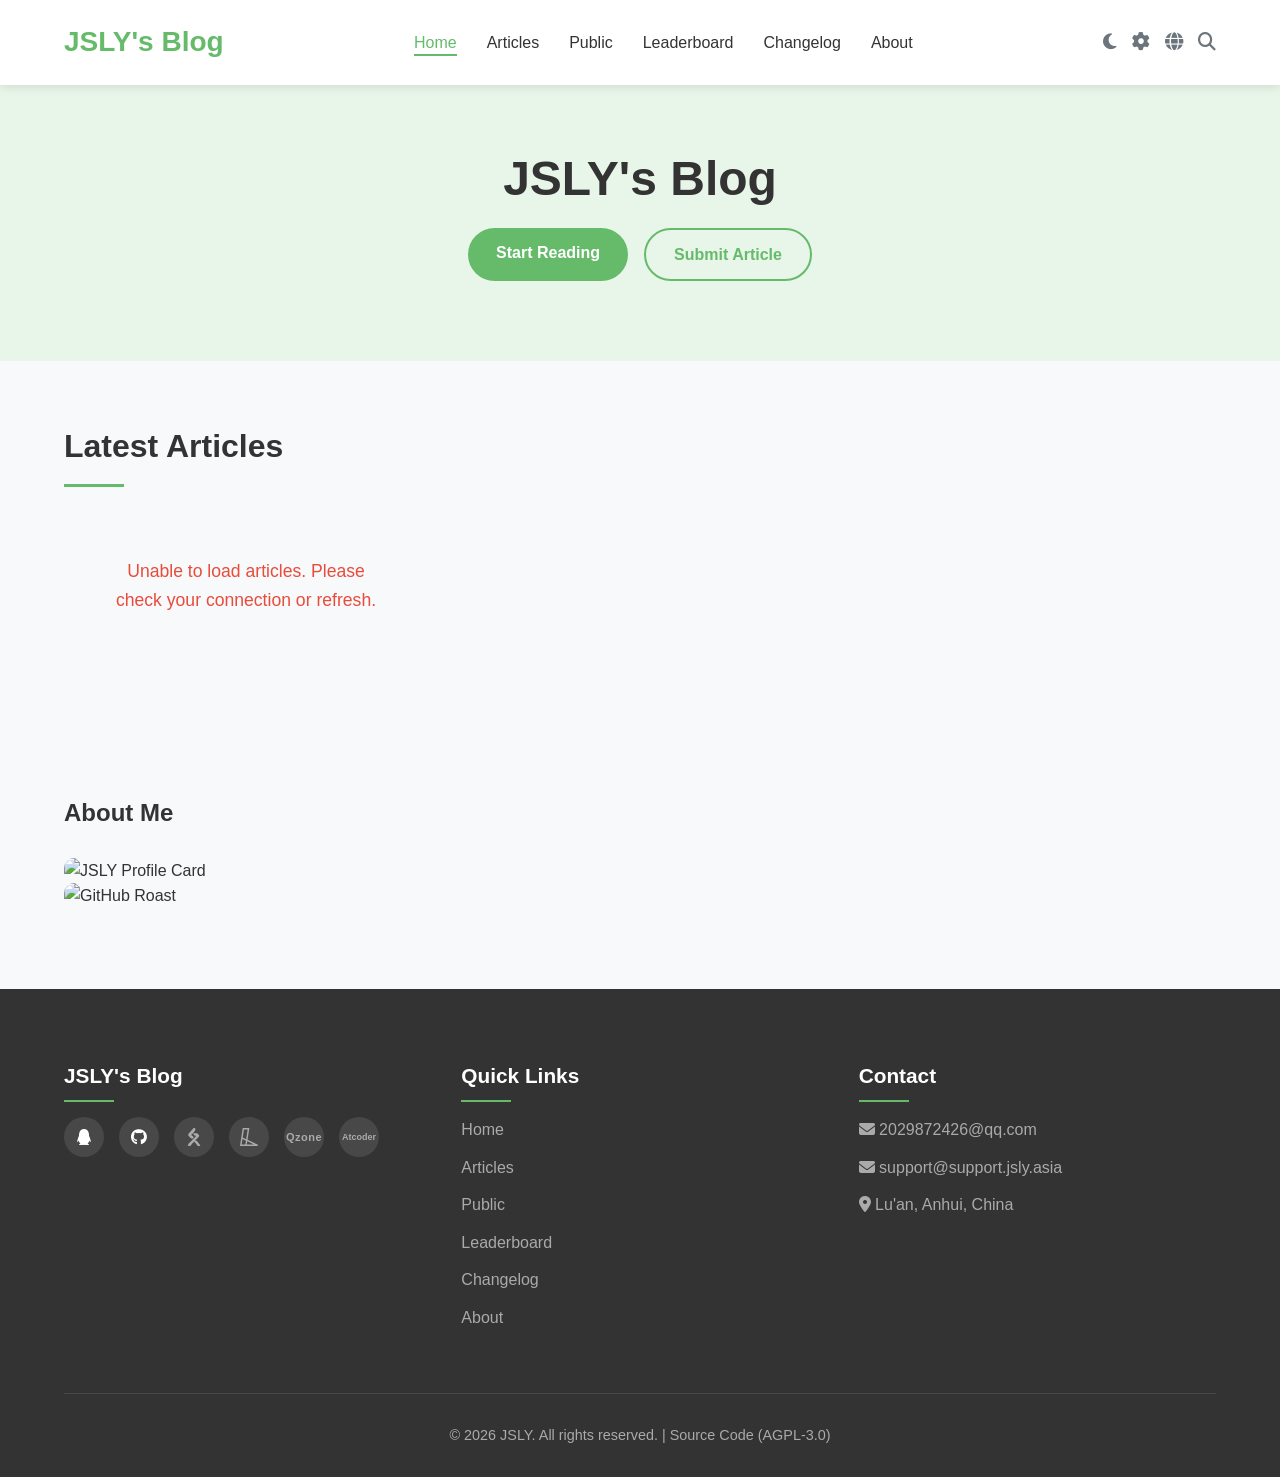
==== commit 5d1f6dd1: "将所有 @blog.jsly.asia 邮箱改为 @support.jsly.asia" ====
--- a/index.html
+++ b/index.html
@@ -183,7 +183,7 @@
                     <h3 data-i18n="footer.contact">联系我</h3>
                     <ul class="footer-links">
                         <li><i class="fas fa-envelope"></i> <a href="mailto:2029872426@qq.com">2029872426@qq.com</a></li>
-                        <li><i class="fas fa-envelope"></i> <a href="mailto:support@blog.jsly.asia">support@blog.jsly.asia</a></li>
+                        <li><i class="fas fa-envelope"></i> <a href="mailto:support@support.jsly.asia">support@support.jsly.asia</a></li>
                         <li><i class="fas fa-map-marker-alt"></i> <span data-i18n="footer.address">中国，安徽，六安</span></li>
                     </ul>
                 </div>
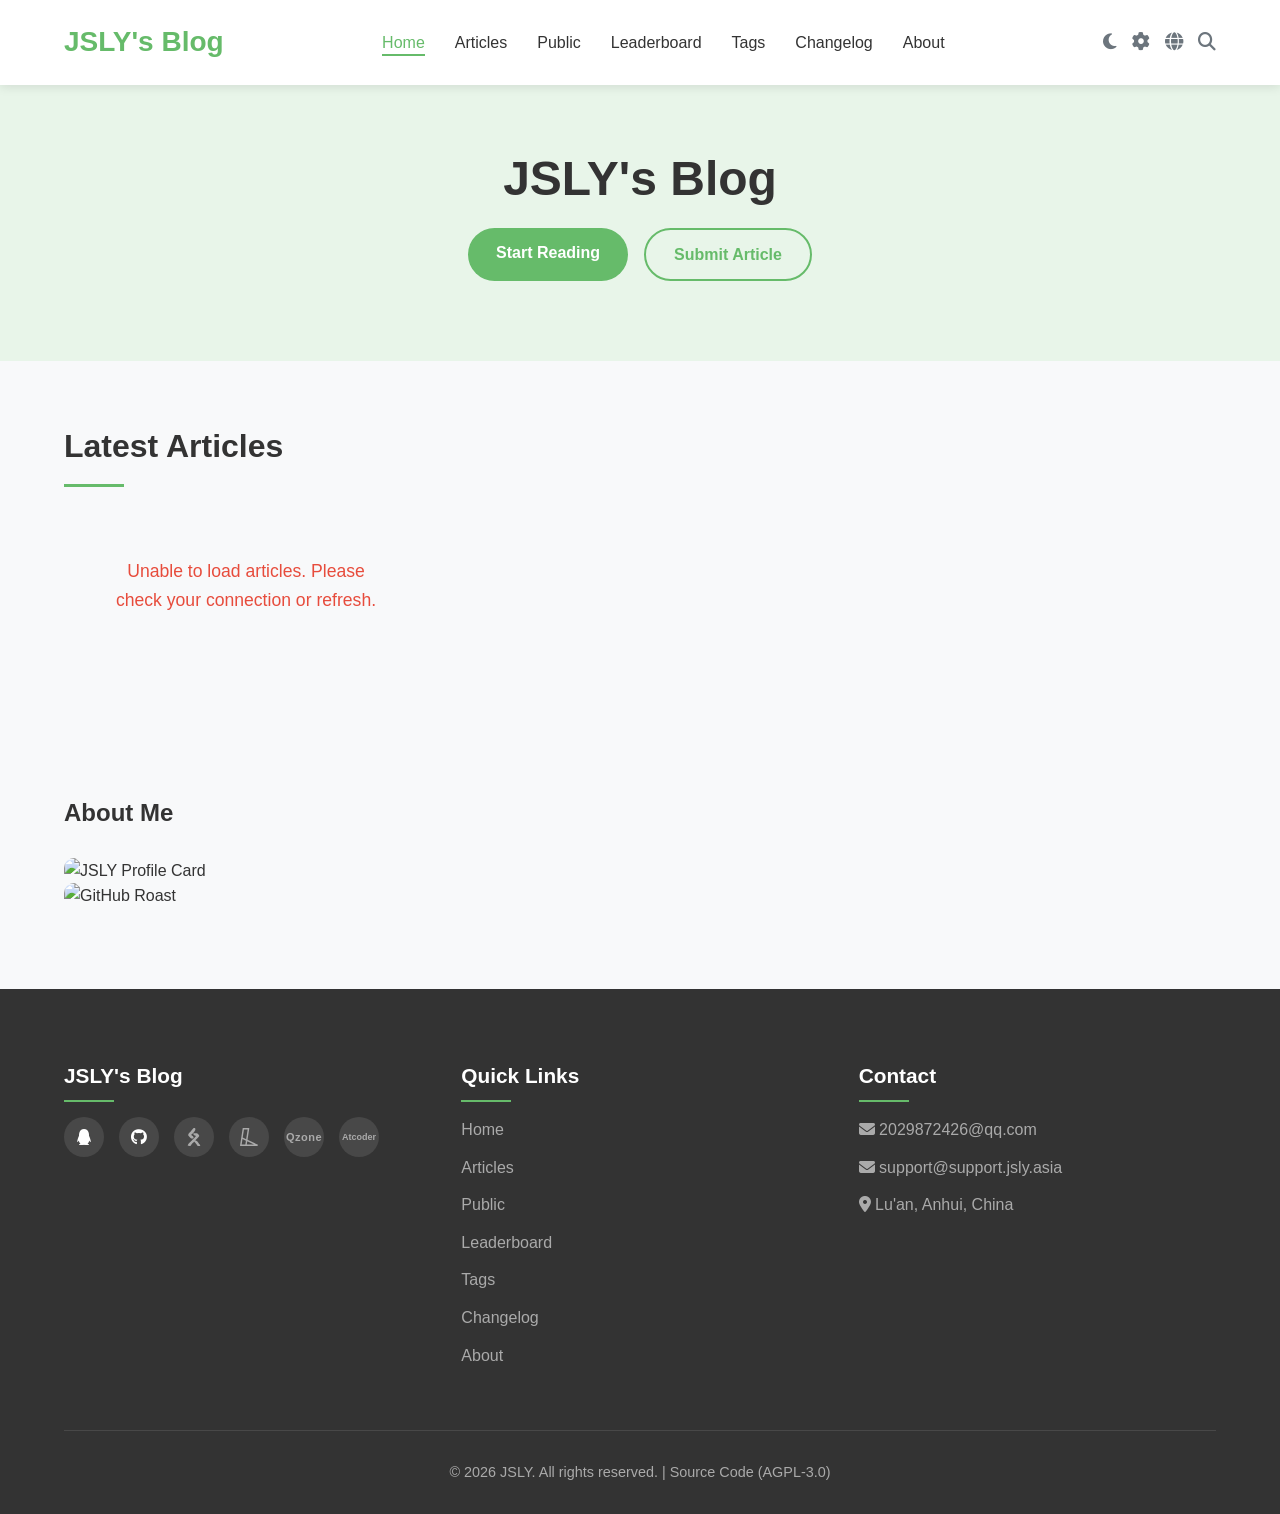
==== commit bb73207d: "feat: tags page, article recommendation enhancement & PWA support - Tags aggregation page (/tags/) w" ====
--- a/index.html
+++ b/index.html
@@ -21,12 +21,14 @@
     <link rel="stylesheet" href="css/components/overlay.css">
     <link rel="stylesheet" href="css/components/article.css">
     <link rel="stylesheet" href="css/responsive.css">
+    <link rel="stylesheet" href="css/print.css" media="print">
     <link rel="preconnect" href="https://fonts.googleapis.com">
     <link rel="preconnect" href="https://fonts.gstatic.com" crossorigin>
     <link href="https://fonts.googleapis.com/css2?family=Fira+Code:wght@400;600;700&display=swap" rel="stylesheet">
     <link rel="stylesheet" href="https://cdnjs.cloudflare.com/ajax/libs/font-awesome/6.4.0/css/all.min.css" integrity="sha512-iecdLmaskl7CVkqkXNQ/ZH/XLlvWZOJyj7Yy7tcenmpD1ypASozpmT/E0iPtmFIB46ZmdtAc9eNBvH0H/ZpiBw==" crossorigin="anonymous" referrerpolicy="no-referrer">
     <link id="hljs-theme" rel="stylesheet" href="https://cdnjs.cloudflare.com/ajax/libs/highlight.js/11.9.0/styles/github.min.css" integrity="sha512-0aPQyyeZrWj9sCA46UlmWgKOP0mUipLQ6OZXu8l4IcAmD2u31EPEy9VcIMvl7SoAaKe8bLXZhYoMaE/in+gcgA==" crossorigin="anonymous" referrerpolicy="no-referrer">
     <link rel="alternate" type="application/rss+xml" title="JSLY's Blog" href="feed.xml">
+    <link rel="manifest" href="/manifest.json">
 </head>
 <body>
     <header>
@@ -39,6 +41,7 @@
                     <li><a href="#articles" data-i18n="nav.articles">文章</a></li>
                     <li><a href="public/" data-i18n="nav.public">公共投稿</a></li>
                     <li><a href="leaderboard/" data-i18n="nav.leaderboard">贡献榜</a></li>
+                    <li><a href="tags/" data-i18n="nav.tags">标签</a></li>
                     <li><a href="change/" data-i18n="nav.changelog">更新日志</a></li>
                     <li><a href="#about" data-i18n="nav.about">关于我</a></li>
                 </ul>
@@ -174,6 +177,7 @@
                         <li><a href="#articles" data-i18n="nav.articles">文章</a></li>
                         <li><a href="public/" data-i18n="nav.public">公共投稿</a></li>
                         <li><a href="leaderboard/" data-i18n="nav.leaderboard">贡献榜</a></li>
+                        <li><a href="tags/" data-i18n="nav.tags">标签</a></li>
                         <li><a href="change/" data-i18n="nav.changelog">更新日志</a></li>
                         <li><a href="#about" data-i18n="nav.about">关于我</a></li>
                     </ul>
@@ -195,12 +199,16 @@
         </div>
     </footer>
 
+    <button class="back-to-top" id="back-to-top" aria-label="回到顶部">
+    <i class="fas fa-arrow-up"></i>
+</button>
     <script src="https://cdnjs.cloudflare.com/ajax/libs/marked/9.1.6/marked.min.js" integrity="sha512-pmjEJQ7CveksANaAKdCJZMig7eAcCFFzE1b5XnlnxdB/vU3AOStJ5SF7w4tFuqskuU31ETnAaWTYRQOYg2WHKw==" crossorigin="anonymous" referrerpolicy="no-referrer"></script>
     <script src="https://cdnjs.cloudflare.com/ajax/libs/highlight.js/11.9.0/highlight.min.js" integrity="sha512-D9gUyxqja7hBtkWpPWGt9wfbfaMGVt9gnyCvYa+jojwwPHLCzUm5i8rpk7vD7wNee9bA35eYIjobYPaQuKS1MQ==" crossorigin="anonymous" referrerpolicy="no-referrer"></script>
     <script src="https://cdn.jsdelivr.net/npm/pinyin-pro@3.26.0/dist/index.min.js" integrity="sha256-MM3uFe6CqM98fl3F5J4uaR452PvLib+xY76XfoL5XjM=" crossorigin="anonymous" referrerpolicy="no-referrer"></script>
     <script src="https://cdnjs.cloudflare.com/ajax/libs/js-yaml/4.1.0/js-yaml.min.js" integrity="sha384-+pxiN6T7yvpryuJmE1gM9PX7yQit15auDb+ZwwvJOd/4be2Cie5/IuVXgQb/S9du" crossorigin="anonymous" referrerpolicy="no-referrer"></script>
     <script src="js/core/display-mode.js"></script>
     <script src="js/i18n/i18n.js"></script>
+    <script src="js/i18n/lang-reload.js"></script>
     <script src="js/core/utils.js"></script>
     <script src="js/article-view/article-content.js"></script>
     <script src="js/article-view/article-toc.js"></script>
@@ -215,7 +223,13 @@
     <script src="js/core/settings.js"></script>
     <script src="js/core/navigation.js"></script>
     <script src="js/core/nav-scroll.js"></script>
+    <script src="js/core/keyboard.js"></script>
     <script src="js/core/main.js"></script>
+<script>
+if ('serviceWorker' in navigator) {
+    navigator.serviceWorker.register('/sw.js');
+}
+</script>
 </body>
 </html>
 
--- a/css/components/cards.css
+++ b/css/components/cards.css
@@ -180,3 +180,60 @@
     background: var(--light);
     border: 1px solid var(--border);
 }
+
+/* Category filter bar */
+.category-filter-bar {
+    display: flex;
+    flex-wrap: wrap;
+    gap: 8px;
+    margin-bottom: 24px;
+    padding: 4px 0;
+}
+
+.category-btn {
+    padding: 6px 16px;
+    border-radius: 20px;
+    border: 1px solid var(--border);
+    background: white;
+    color: var(--gray);
+    font-size: 0.85rem;
+    cursor: pointer;
+    transition: var(--transition);
+}
+
+.category-btn:hover {
+    border-color: var(--primary);
+    color: var(--primary);
+    background: rgba(102, 187, 106, 0.05);
+}
+
+.category-btn.active {
+    background: var(--primary);
+    color: white;
+    border-color: var(--primary);
+}
+
+.dark-mode .category-btn {
+    background: var(--light);
+    border-color: var(--border);
+}
+
+.dark-mode .category-btn.active {
+    background: var(--primary);
+    color: white;
+    border-color: var(--primary);
+}
+
+/* Category badge on article cards */
+.category-badge {
+    display: inline-flex;
+    align-items: center;
+    gap: 4px;
+    font-size: 0.8rem;
+    color: var(--primary);
+    font-weight: 500;
+}
+
+.category-badge i {
+    font-size: 0.75rem;
+}
--- a/css/components/overlay.css
+++ b/css/components/overlay.css
@@ -339,4 +339,206 @@
     border-top-color: var(--border);
 }
 
-
+/* Back to top button */
+.back-to-top {
+    position: fixed;
+    bottom: 30px;
+    right: 30px;
+    width: 50px;
+    height: 50px;
+    border-radius: 50%;
+    background: var(--primary);
+    color: white;
+    border: none;
+    cursor: pointer;
+    font-size: 20px;
+    display: flex;
+    align-items: center;
+    justify-content: center;
+    box-shadow: 0 4px 15px rgba(0,0,0,0.2);
+    z-index: 999;
+    opacity: 0;
+    visibility: hidden;
+    transform: translateY(20px);
+    transition: opacity 0.3s ease, transform 0.3s ease, visibility 0.3s ease;
+}
+
+.back-to-top.visible {
+    opacity: 1;
+    visibility: visible;
+    transform: translateY(0);
+}
+
+.back-to-top:hover {
+    background: var(--primary-dark);
+    transform: translateY(-3px);
+    box-shadow: 0 6px 20px rgba(0,0,0,0.3);
+}
+
+.back-to-top.visible:hover {
+    transform: translateY(-3px);
+}
+
+.dark-mode .back-to-top {
+    box-shadow: 0 4px 15px rgba(0,0,0,0.4);
+}
+
+/* Image lightbox */
+.lightbox-overlay {
+    position: fixed;
+    top: 0;
+    left: 0;
+    width: 100%;
+    height: 100%;
+    background: rgba(0,0,0,0.9);
+    z-index: 10000;
+    display: flex;
+    align-items: center;
+    justify-content: center;
+    cursor: pointer;
+    opacity: 0;
+    visibility: hidden;
+    transition: opacity 0.3s ease, visibility 0.3s ease;
+    padding: 40px;
+}
+
+.lightbox-overlay.active {
+    opacity: 1;
+    visibility: visible;
+}
+
+.lightbox-overlay img {
+    max-width: 95vw;
+    max-height: 95vh;
+    object-fit: contain;
+    border-radius: 4px;
+    box-shadow: 0 20px 60px rgba(0,0,0,0.5);
+    transform: scale(0.9);
+    transition: transform 0.3s ease;
+    cursor: default;
+}
+
+.lightbox-overlay.active img {
+    transform: scale(1);
+}
+
+.lightbox-close {
+    position: absolute;
+    top: 20px;
+    right: 30px;
+    font-size: 40px;
+    color: white;
+    cursor: pointer;
+    opacity: 0.7;
+    transition: opacity 0.2s ease;
+    z-index: 10001;
+    line-height: 1;
+}
+
+.lightbox-close:hover {
+    opacity: 1;
+}
+
+@media (max-width: 600px) {
+    .lightbox-overlay {
+        padding: 20px;
+    }
+    .lightbox-close {
+        top: 10px;
+        right: 15px;
+        font-size: 32px;
+    }
+}
+
+/* Keyboard shortcuts help modal */
+.shortcuts-help-overlay {
+    position: fixed;
+    top: 0;
+    left: 0;
+    width: 100%;
+    height: 100%;
+    background: rgba(0,0,0,0.6);
+    z-index: 6000;
+    display: flex;
+    align-items: center;
+    justify-content: center;
+    padding: 20px;
+}
+
+.shortcuts-help-content {
+    background: white;
+    border-radius: 12px;
+    padding: 30px;
+    max-width: 450px;
+    width: 100%;
+    box-shadow: 0 20px 60px rgba(0,0,0,0.3);
+    position: relative;
+}
+
+.shortcuts-help-content h3 {
+    margin-bottom: 20px;
+    font-size: 1.2rem;
+    color: var(--dark);
+}
+
+.shortcuts-help-close {
+    position: absolute;
+    top: 12px;
+    right: 18px;
+    font-size: 28px;
+    cursor: pointer;
+    color: var(--gray);
+    line-height: 1;
+}
+
+.shortcuts-help-close:hover {
+    color: var(--dark);
+}
+
+.shortcuts-table {
+    width: 100%;
+    border-collapse: collapse;
+}
+
+.shortcuts-table tr + tr {
+    border-top: 1px solid var(--border);
+}
+
+.shortcuts-table td {
+    padding: 10px 8px;
+    font-size: 0.95rem;
+    color: var(--gray);
+}
+
+.shortcuts-table td:first-child {
+    width: 80px;
+    text-align: center;
+}
+
+.shortcuts-table kbd {
+    display: inline-block;
+    padding: 4px 10px;
+    font-size: 0.85rem;
+    font-family: 'Fira Code', Consolas, monospace;
+    background: var(--light-gray);
+    border: 1px solid var(--border);
+    border-radius: 5px;
+    box-shadow: 0 1px 2px rgba(0,0,0,0.1);
+    color: var(--dark);
+}
+
+.dark-mode .shortcuts-help-content {
+    background: var(--light);
+}
+
+.dark-mode .shortcuts-help-content h3 {
+    color: var(--dark);
+}
+
+.dark-mode .shortcuts-table kbd {
+    background: var(--light-gray);
+    border-color: var(--border);
+    color: var(--dark);
+}
+
+
--- a/css/components/article.css
+++ b/css/components/article.css
@@ -284,6 +284,7 @@
 
 .dark-mode .markdown-body pre {
     background: #0d0d1a;
+    color: #c9d1d9;
 }
 
 .markdown-body pre code [class^="hljs-"] {
@@ -615,3 +616,252 @@
     border-color: var(--primary);
     background: var(--light);
 }
+
+/* Code block copy button */
+.code-copy-btn {
+    position: absolute;
+    top: 8px;
+    right: 8px;
+    background: rgba(255,255,255,0.9);
+    border: 1px solid var(--border);
+    border-radius: 6px;
+    padding: 4px 10px;
+    font-size: 0.75rem;
+    cursor: pointer;
+    color: var(--gray);
+    opacity: 0;
+    transition: opacity 0.2s ease;
+    z-index: 2;
+    display: flex;
+    align-items: center;
+    gap: 4px;
+    line-height: 1;
+}
+
+.markdown-body pre:hover .code-copy-btn {
+    opacity: 1;
+}
+
+.code-copy-btn.copied {
+    background: var(--primary);
+    color: white;
+    border-color: var(--primary);
+    opacity: 1;
+}
+
+.dark-mode .code-copy-btn {
+    background: rgba(50,50,70,0.95);
+    border-color: #555;
+    color: #ccc;
+}
+
+.dark-mode .code-copy-btn:hover {
+    background: rgba(70,70,90,0.95);
+    color: #fff;
+}
+
+.dark-mode .code-copy-btn.copied {
+    background: var(--primary);
+    color: white;
+    border-color: var(--primary);
+}
+
+@media (max-width: 600px) {
+    .code-copy-btn {
+        opacity: 1;
+    }
+}
+
+/* Social share buttons */
+.share-buttons {
+    display: flex;
+    gap: 10px;
+    flex-wrap: wrap;
+    margin-top: 16px;
+}
+
+.share-btn-platform {
+    display: inline-flex;
+    align-items: center;
+    justify-content: center;
+    gap: 6px;
+    padding: 0 16px;
+    border-radius: 20px;
+    border: 1px solid var(--border);
+    background: white;
+    color: var(--dark);
+    font-size: 0.95rem;
+    cursor: pointer;
+    transition: var(--transition);
+    text-decoration: none;
+    line-height: 1;
+    box-sizing: border-box;
+    height: 44px;
+}
+
+.share-btn-platform:hover {
+    transform: translateY(-2px);
+    box-shadow: 0 4px 12px rgba(0,0,0,0.1);
+}
+
+.share-btn-copy {
+    padding: 0 28px;
+    border-radius: 22px;
+}
+
+.share-btn-copy,
+.dark-mode .share-btn-copy {
+    background: #4caf50;
+    color: white;
+    border-color: #4caf50;
+}
+
+.share-btn-copy:hover,
+.dark-mode .share-btn-copy:hover {
+    background: #388e3c;
+    border-color: #388e3c;
+}
+
+.share-btn-icon {
+    width: 44px;
+    padding: 0;
+    border-radius: 50%;
+    flex-shrink: 0;
+    font-size: 1.1rem;
+}
+
+.share-btn-twitter:hover {
+    background: #1DA1F2;
+    color: white;
+    border-color: #1DA1F2;
+}
+
+.share-btn-weibo:hover {
+    background: #E6162D;
+    color: white;
+    border-color: #E6162D;
+}
+
+.share-btn-qq:hover {
+    background: #12B7F5;
+    color: white;
+    border-color: #12B7F5;
+}
+
+.share-btn-icon:active {
+    transform: scale(0.92);
+}
+
+.dark-mode .share-btn-platform {
+    background: var(--light);
+    border-color: var(--border);
+}
+
+/* Related articles */
+.related-articles-section {
+    margin-top: 40px;
+    padding-top: 30px;
+    border-top: 1px solid var(--border);
+}
+
+.related-heading {
+    font-size: 1.1rem;
+    color: var(--dark);
+    margin-bottom: 20px;
+    display: flex;
+    align-items: center;
+    gap: 8px;
+}
+
+.related-heading i {
+    color: var(--primary);
+}
+
+.related-articles-grid {
+    display: grid;
+    grid-template-columns: repeat(auto-fill, minmax(280px, 1fr));
+    gap: 16px;
+}
+
+.related-article-card {
+    display: flex;
+    gap: 12px;
+    padding: 12px;
+    border-radius: 10px;
+    background: var(--light);
+    border: 1px solid var(--border);
+    text-decoration: none;
+    transition: var(--transition);
+}
+
+.related-article-card:hover {
+    border-color: var(--primary);
+    transform: translateY(-3px);
+    box-shadow: 0 6px 16px rgba(0,0,0,0.08);
+}
+
+.related-image {
+    width: 80px;
+    height: 80px;
+    flex-shrink: 0;
+    border-radius: 8px;
+    overflow: hidden;
+}
+
+.related-image img {
+    width: 100%;
+    height: 100%;
+    object-fit: cover;
+}
+
+.related-placeholder {
+    width: 100%;
+    height: 100%;
+    display: flex;
+    align-items: center;
+    justify-content: center;
+    background: linear-gradient(135deg, var(--primary-light), var(--primary));
+    color: white;
+    font-size: 1.5rem;
+}
+
+.related-info {
+    flex: 1;
+    min-width: 0;
+}
+
+.related-title {
+    font-size: 0.9rem;
+    font-weight: 600;
+    color: var(--dark);
+    margin-bottom: 6px;
+    overflow: hidden;
+    text-overflow: ellipsis;
+    white-space: nowrap;
+}
+
+.related-tags {
+    display: flex;
+    flex-wrap: wrap;
+    gap: 4px;
+}
+
+.related-tags .tag {
+    font-size: 0.7rem;
+    padding: 2px 8px;
+}
+
+.dark-mode .related-article-card {
+    background: var(--light-gray);
+    border-color: var(--border);
+}
+
+.dark-mode .related-article-card:hover {
+    border-color: var(--primary);
+}
+
+@media (max-width: 600px) {
+    .share-buttons {
+        justify-content: center;
+    }
+}
--- a/css/print.css
+++ b/css/print.css
@@ -0,0 +1,99 @@
+/* Copyright (C) 2026 JSLY
+ * SPDX-License-Identifier: AGPL-3.0-or-later */
+
+@media print {
+    /* Hide non-essential elements */
+    header, footer, .article-toc-sidebar, .article-actions,
+    .article-comments, .back-to-top, .series-nav-top, .series-nav-bottom,
+    .settings-toggle, .dark-mode-toggle, .search-icon, .menu-toggle,
+    .lang-switcher, .reading-progress-bar, .hero, .about-section,
+    #back-to-top {
+        display: none !important;
+    }
+
+    /* Reset layout */
+    .article-layout {
+        display: block !important;
+    }
+
+    .article-body {
+        box-shadow: none !important;
+        padding: 0 !important;
+        border-radius: 0 !important;
+        background: white !important;
+    }
+
+    .article-detail .article-hero {
+        height: auto !important;
+        max-height: 200px;
+        break-inside: avoid;
+    }
+
+    .modal-content {
+        max-height: none !important;
+        overflow: visible !important;
+    }
+
+    .article-modal {
+        position: static !important;
+        background: none !important;
+        padding: 0 !important;
+        overflow: visible !important;
+    }
+
+    /* Ensure content is readable */
+    body {
+        font-size: 12pt !important;
+        line-height: 1.6 !important;
+        color: #000 !important;
+        background: white !important;
+    }
+
+    .markdown-body pre {
+        background: #f5f5f5 !important;
+        border: 1px solid #ddd !important;
+        break-inside: avoid;
+    }
+
+    .markdown-body code {
+        background: #f5f5f5 !important;
+        color: #000 !important;
+    }
+
+    .markdown-body a {
+        color: #000 !important;
+        text-decoration: underline !important;
+    }
+
+    .markdown-body img {
+        max-width: 100% !important;
+        break-inside: avoid;
+    }
+
+    .article-hero-placeholder {
+        background: #f0f0f0 !important;
+        color: #333 !important;
+        height: auto !important;
+        padding: 40px 20px !important;
+    }
+
+    /* Page breaks */
+    h1, h2, h3, h4 {
+        break-after: avoid;
+    }
+
+    .article-content {
+        orphans: 3;
+        widows: 3;
+    }
+
+    /* Article meta */
+    .article-meta {
+        border-bottom: 1px solid #ccc !important;
+    }
+
+    /* Series nav override */
+    .article-detail .article-body {
+        width: 100% !important;
+    }
+}
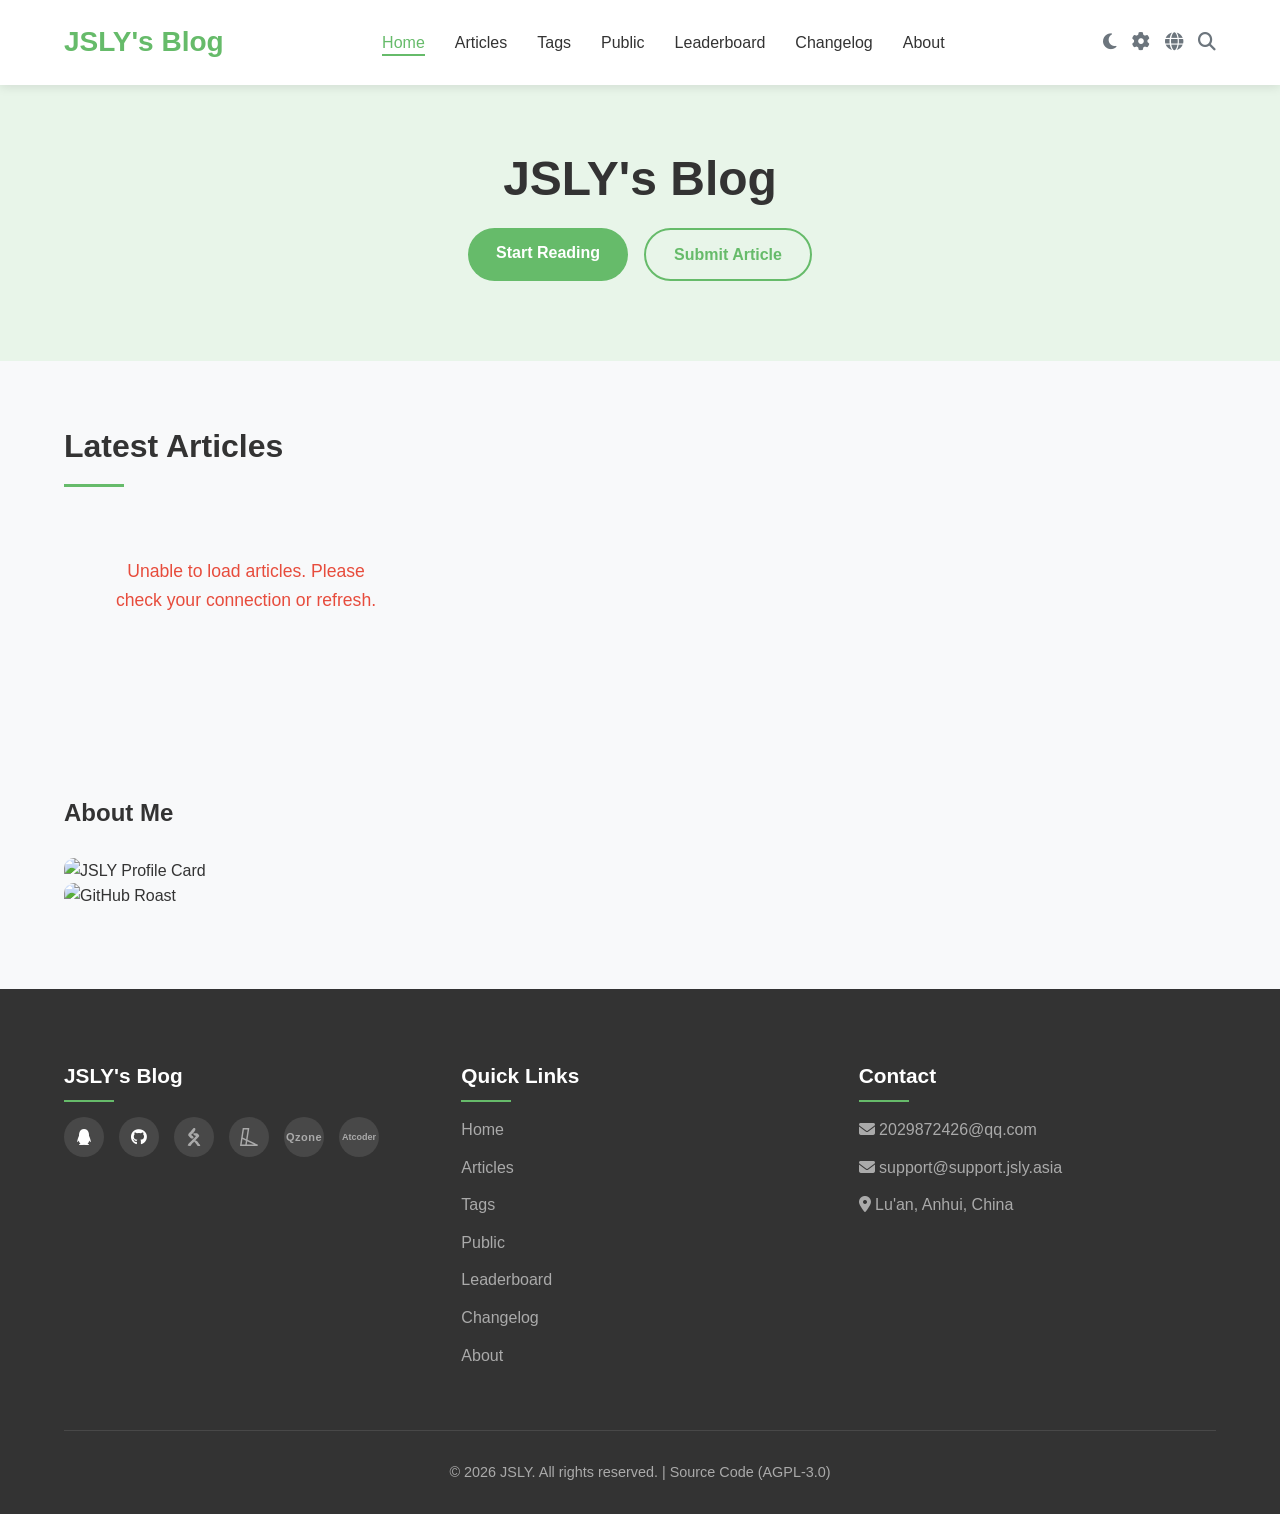
==== commit 89b4463e: "feat: rename tags page, reposition nav link" ====
--- a/index.html
+++ b/index.html
@@ -39,9 +39,10 @@
                 <ul class="nav-links" id="nav-links-menu">
                     <li><a href="#home" class="active" data-i18n="nav.home">首页</a></li>
                     <li><a href="#articles" data-i18n="nav.articles">文章</a></li>
+                    <li><a href="tags/" data-i18n="nav.tags">Tags</a></li>
                     <li><a href="public/" data-i18n="nav.public">公共投稿</a></li>
                     <li><a href="leaderboard/" data-i18n="nav.leaderboard">贡献榜</a></li>
-                    <li><a href="tags/" data-i18n="nav.tags">标签</a></li>
+                    
                     <li><a href="change/" data-i18n="nav.changelog">更新日志</a></li>
                     <li><a href="#about" data-i18n="nav.about">关于我</a></li>
                 </ul>
@@ -175,9 +176,10 @@
                     <ul class="footer-links">
                         <li><a href="#home" data-i18n="nav.home">首页</a></li>
                         <li><a href="#articles" data-i18n="nav.articles">文章</a></li>
+                        <li><a href="tags/" data-i18n="nav.tags">Tags</a></li>
                         <li><a href="public/" data-i18n="nav.public">公共投稿</a></li>
                         <li><a href="leaderboard/" data-i18n="nav.leaderboard">贡献榜</a></li>
-                        <li><a href="tags/" data-i18n="nav.tags">标签</a></li>
+                    
                         <li><a href="change/" data-i18n="nav.changelog">更新日志</a></li>
                         <li><a href="#about" data-i18n="nav.about">关于我</a></li>
                     </ul>
